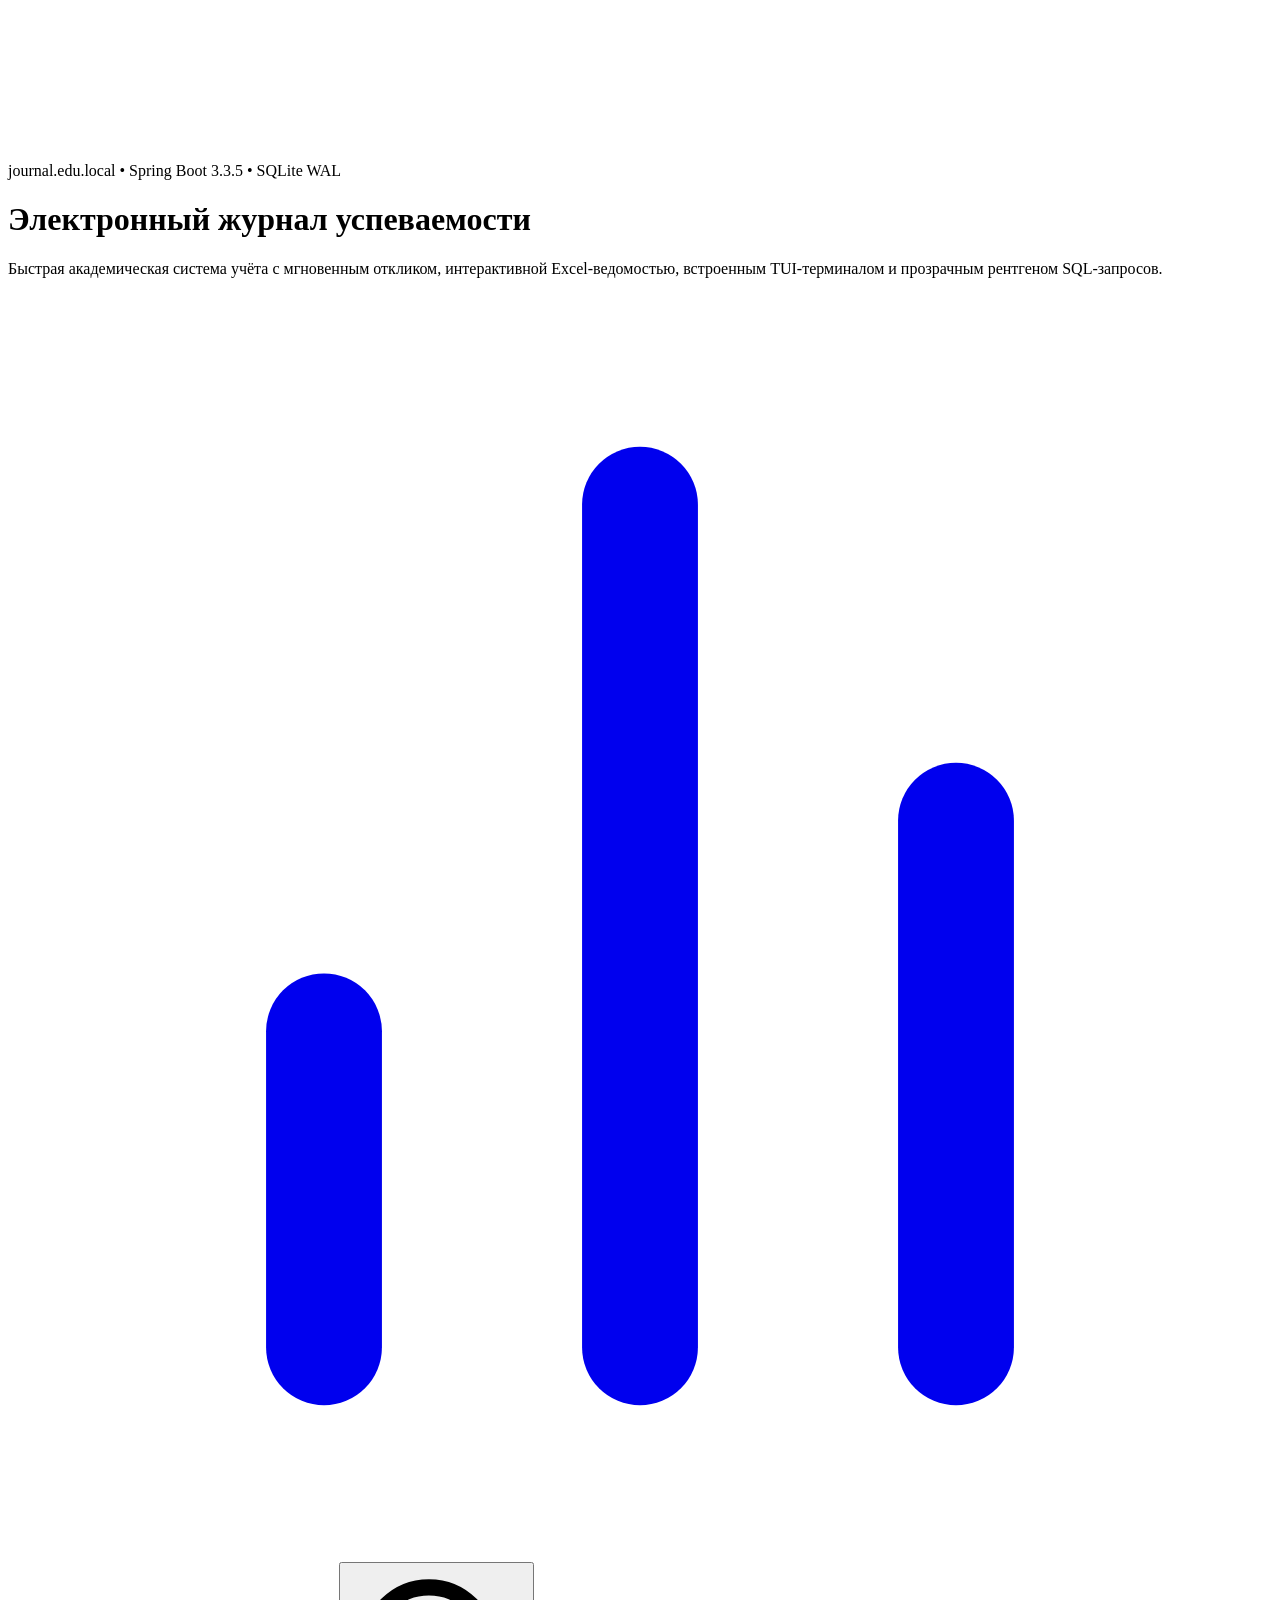
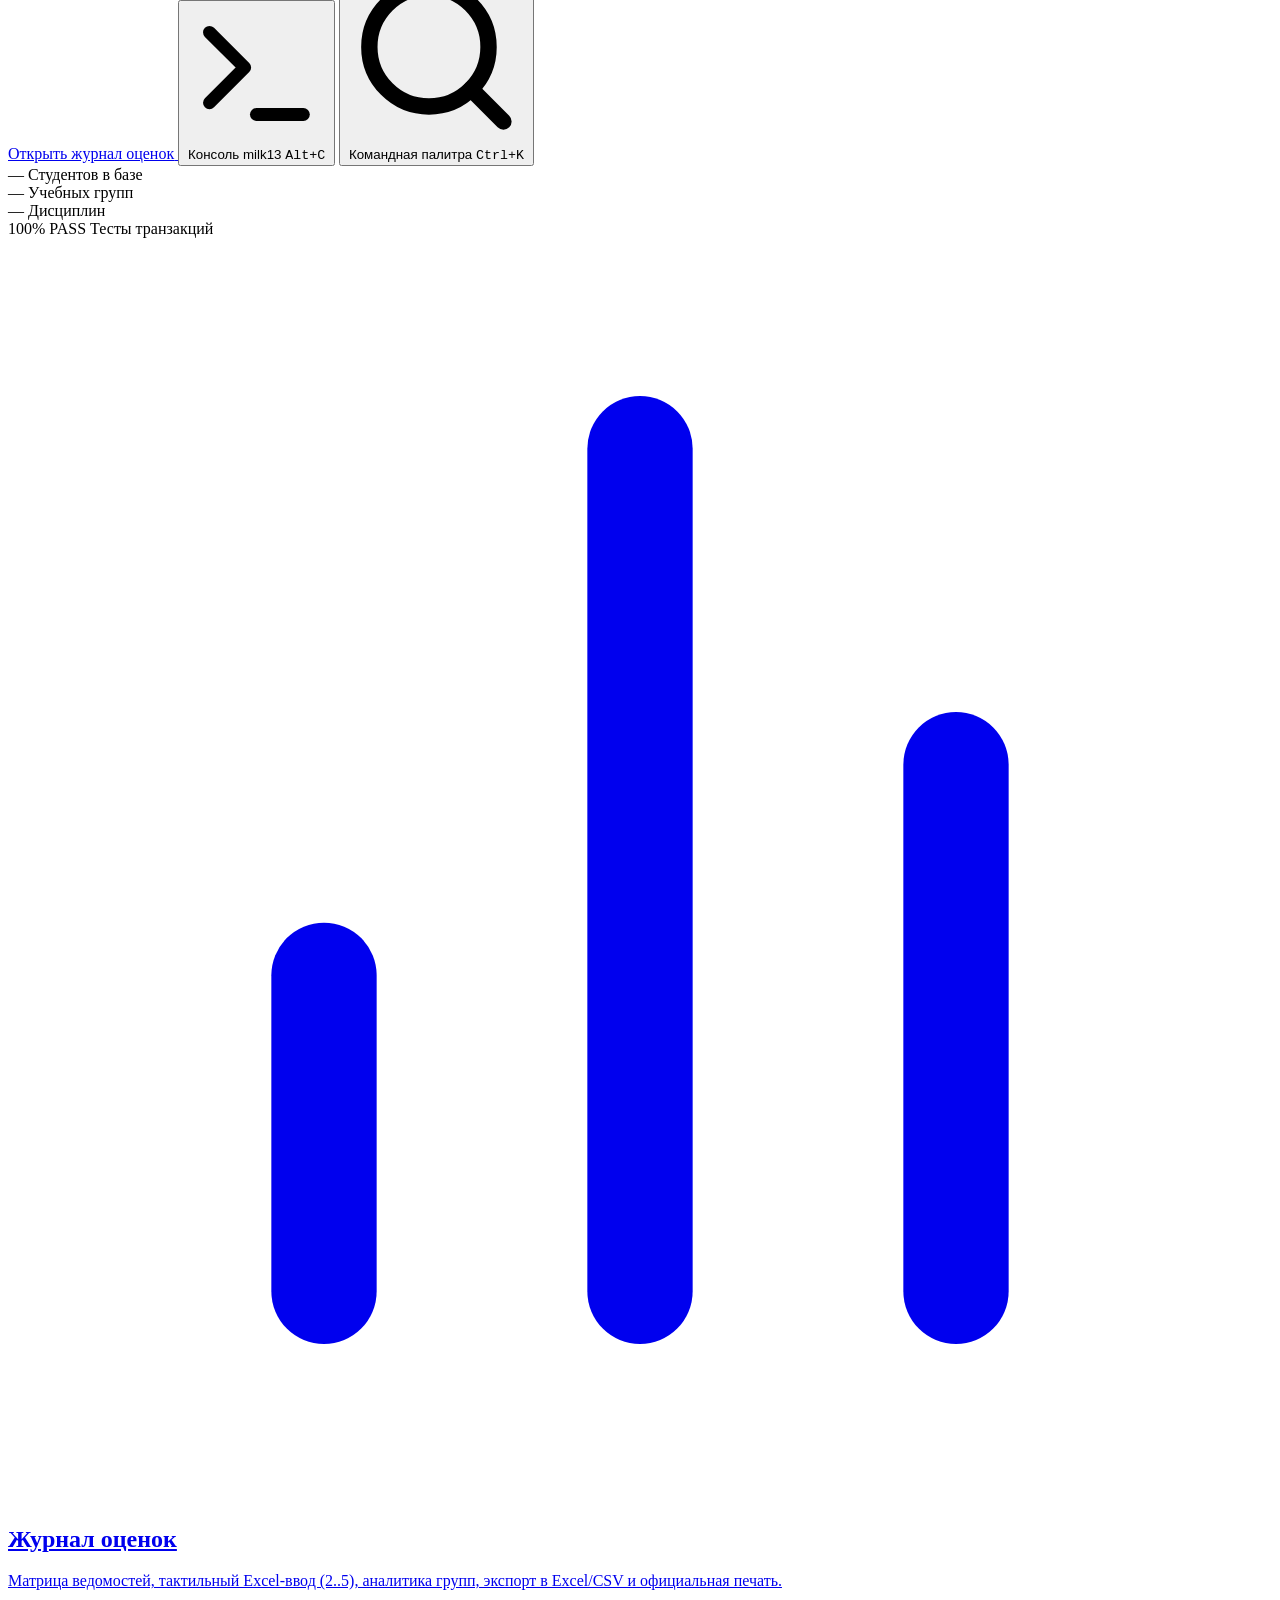
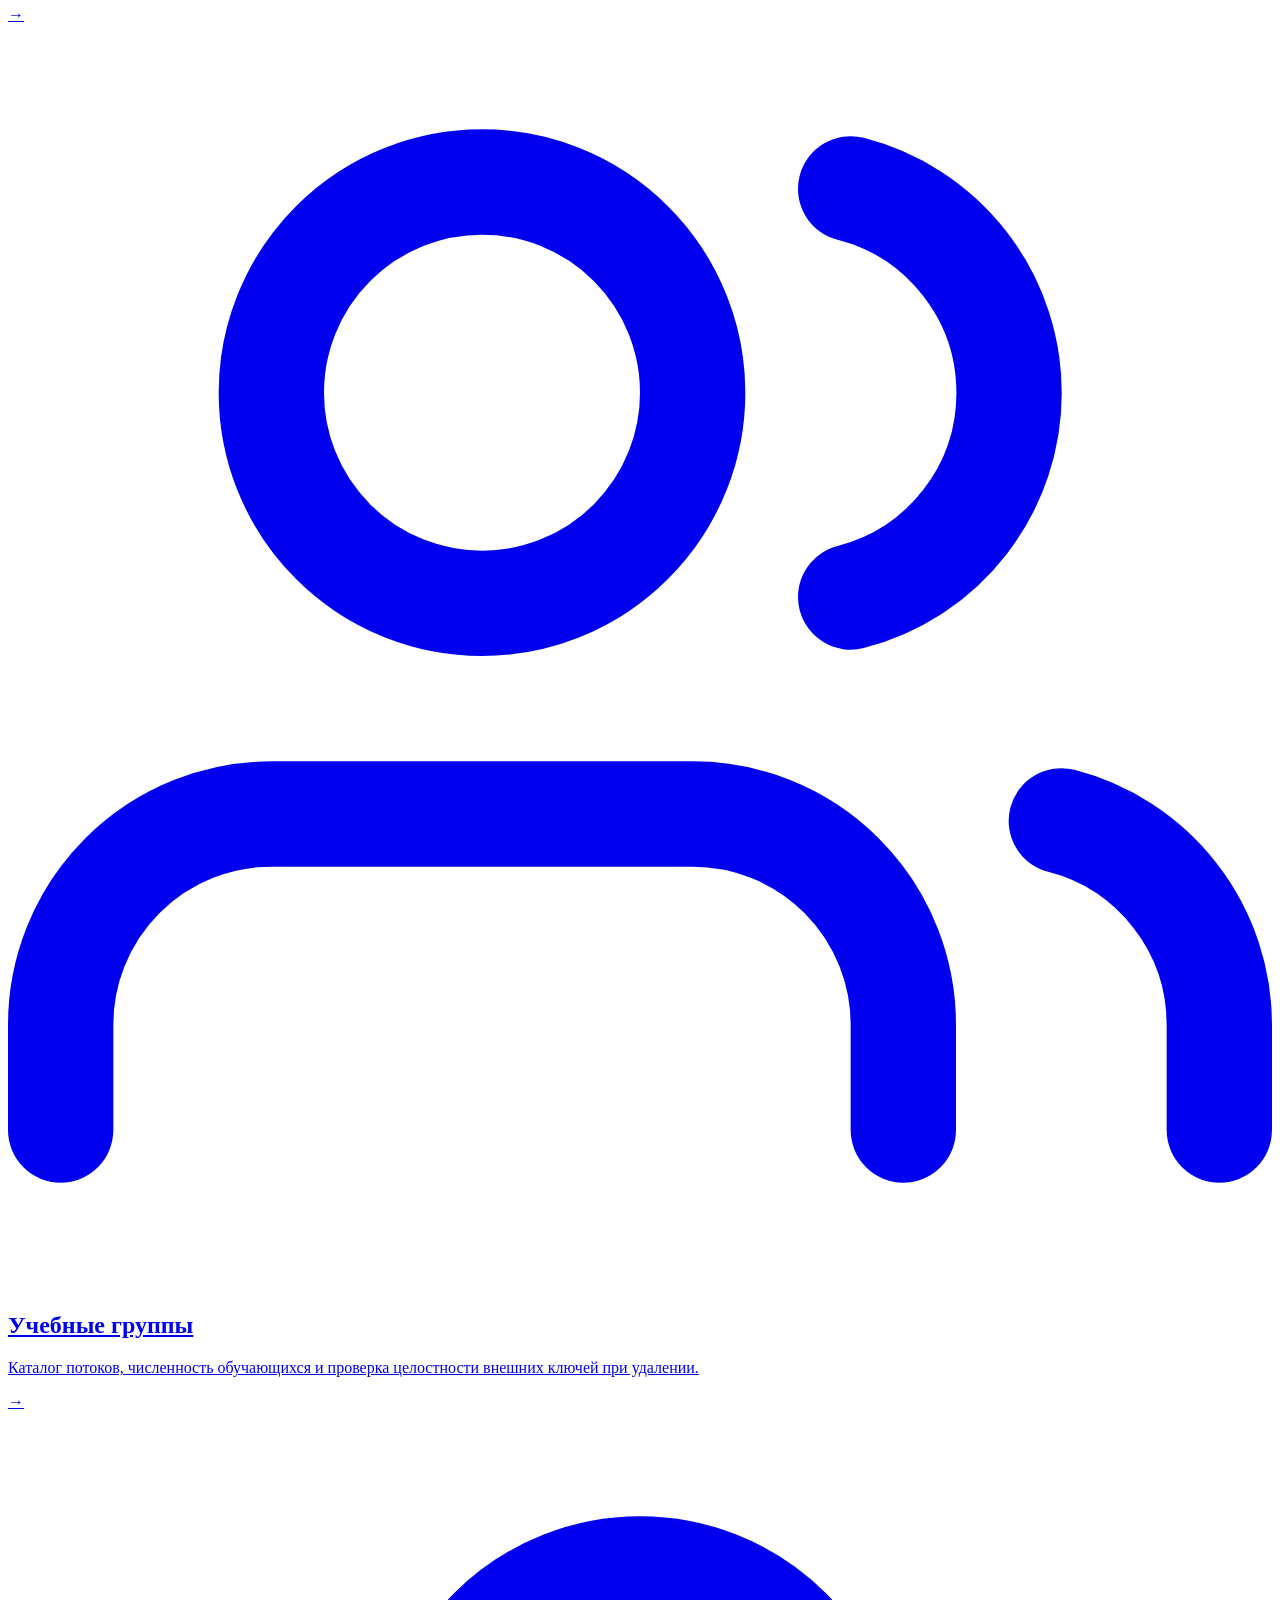
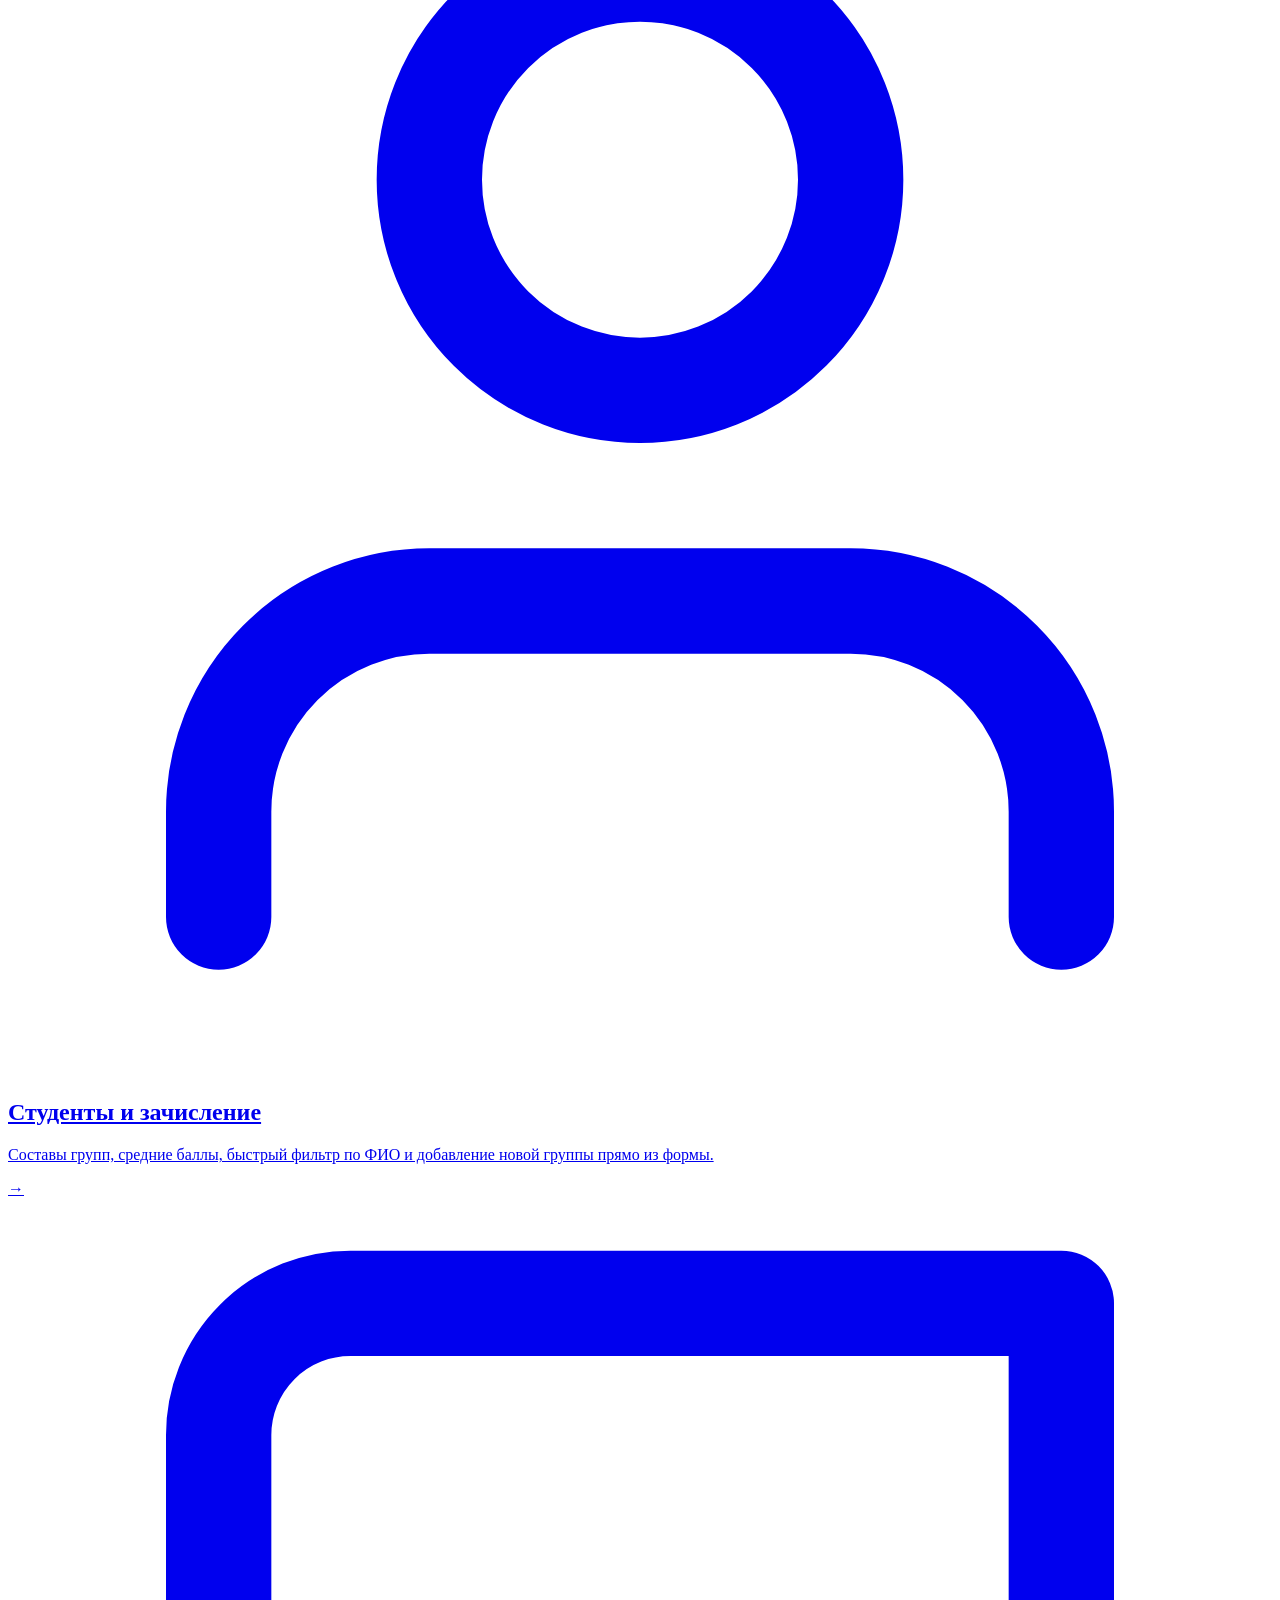
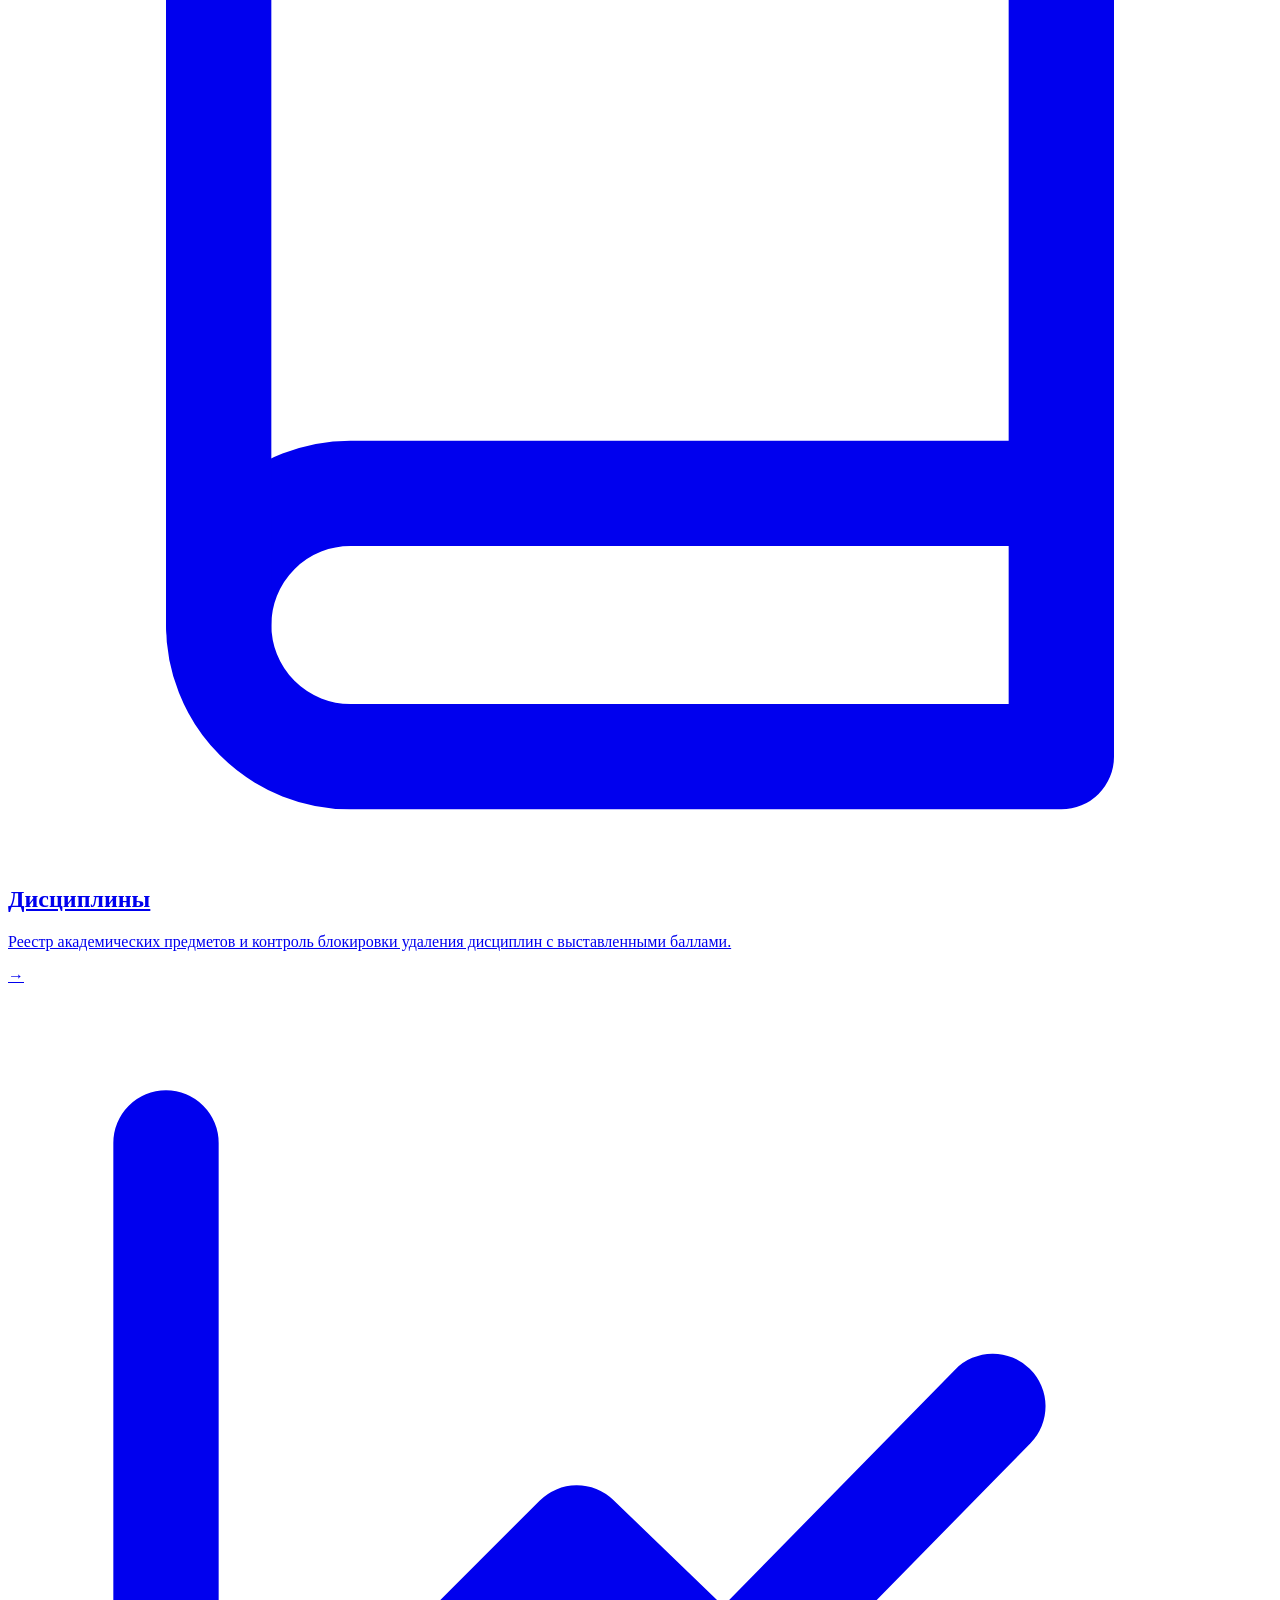
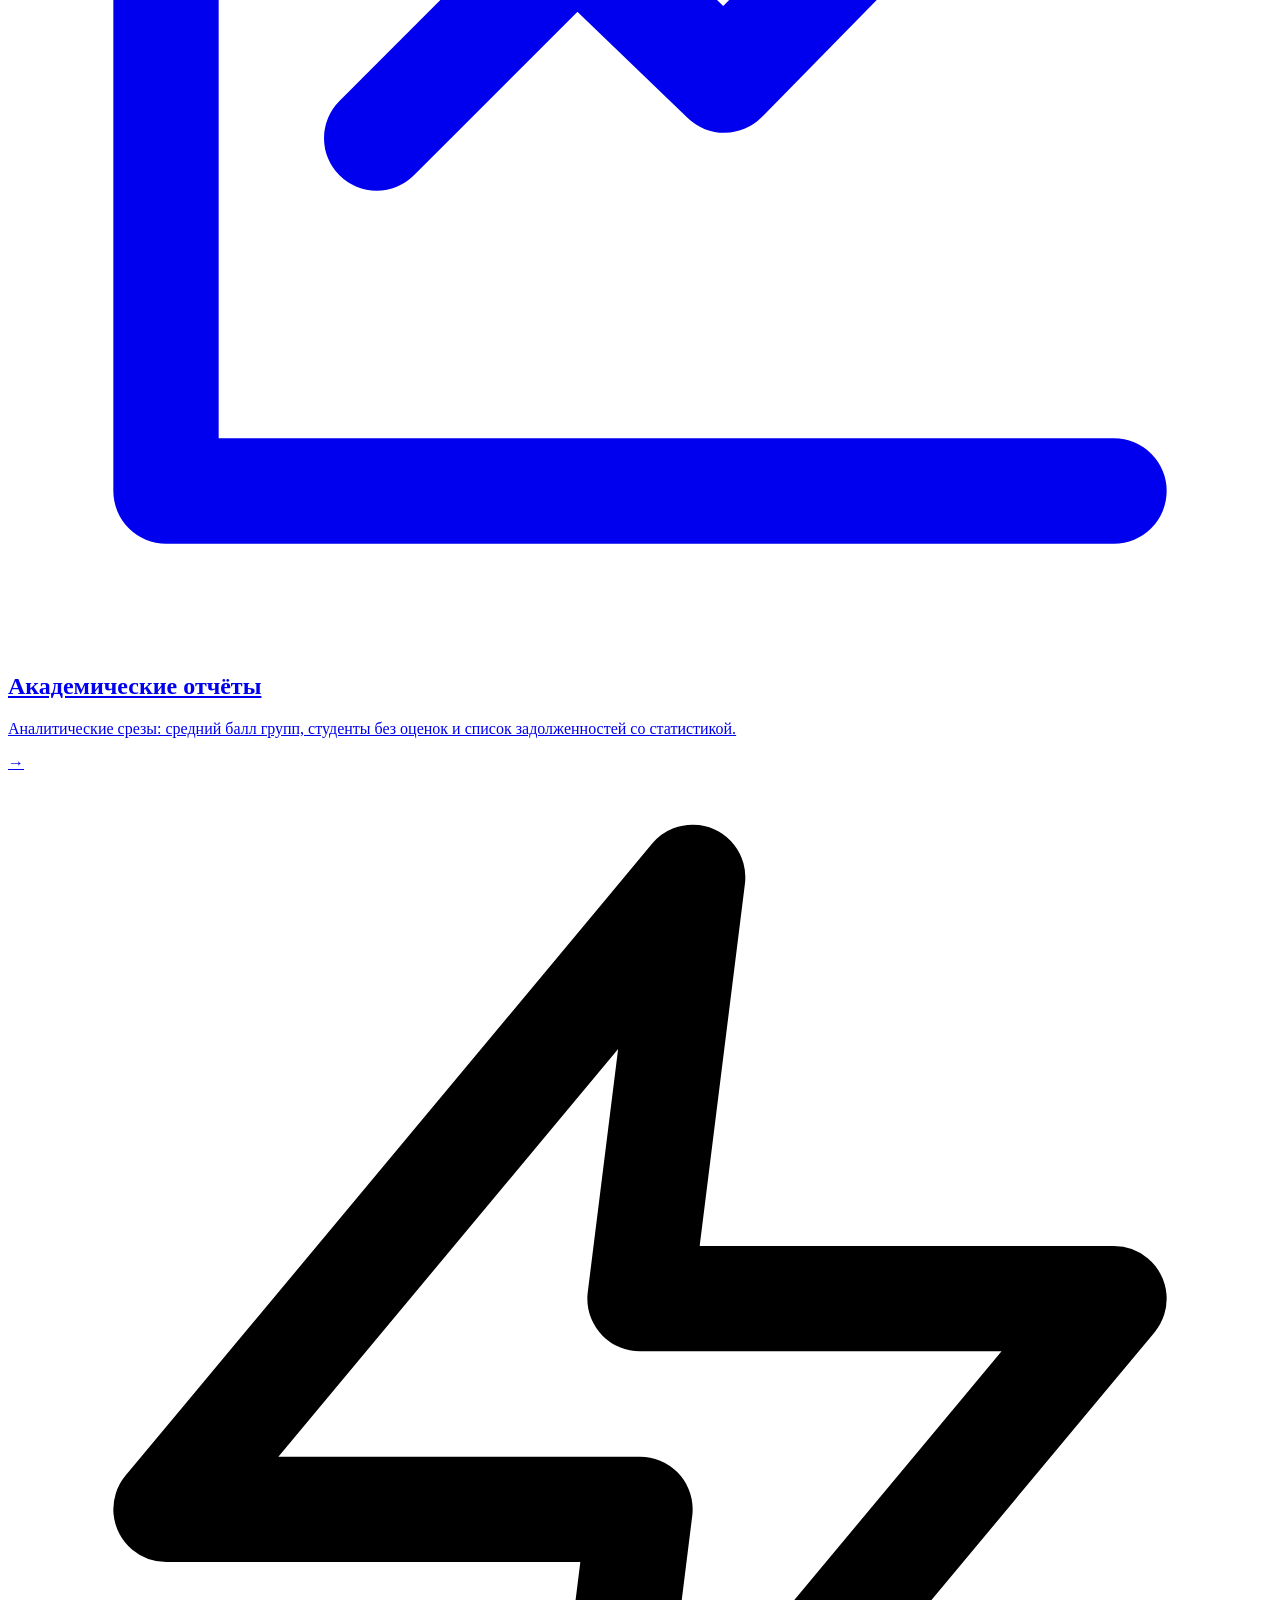
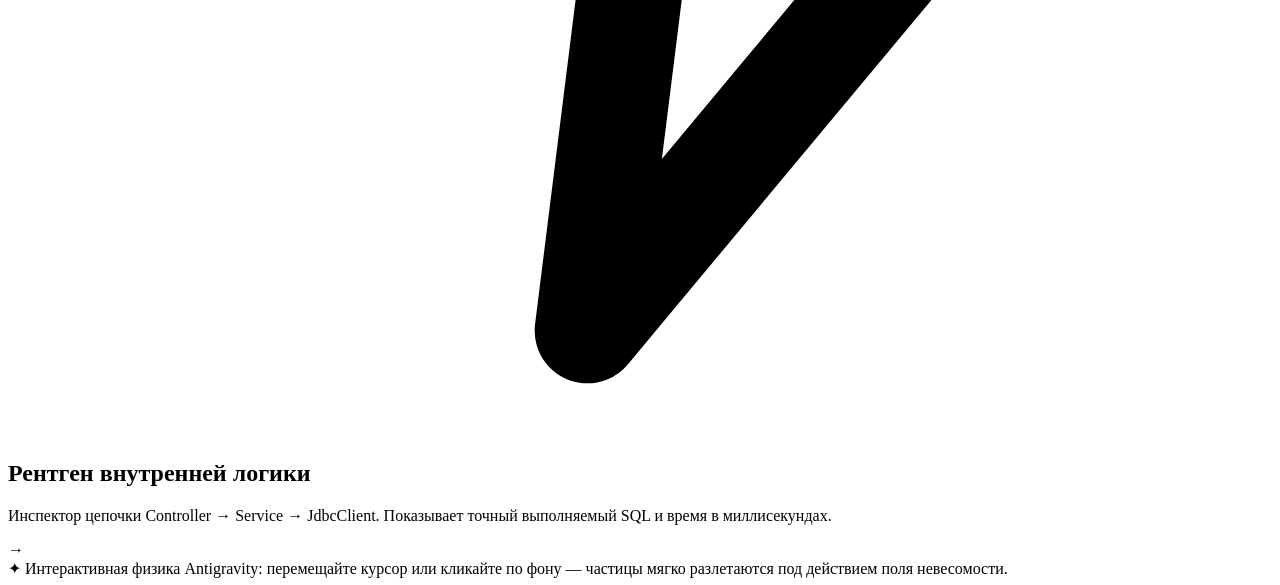
==== src/main/resources/templates/index.html @ f5110023 "feat: antigravity homepage, fix progressbar & toast, svg icons, header ripple and table spotlight" ====
<!doctype html>
<html lang="ru" xmlns:th="http://www.thymeleaf.org">
<head>
  <meta charset="utf-8">
  <meta name="viewport" content="width=device-width, initial-scale=1">
  <script>
    (function() {
      try {
        var t = localStorage.getItem('journal_theme');
        document.documentElement.setAttribute('data-theme', (t === 'oled' || t === 'light') ? t : 'dark');
      } catch (e) {}
    })();
  </script>
  <title>Электронный журнал успеваемости — journal.edu.local</title>
  <link rel="stylesheet" href="/css/styles.css?v=4.0">
</head>
<body class="home-page-body">
  <!-- Интерактивное физическое поле Антигравитации (Google Antigravity Experience) -->
  <canvas id="antigravity-canvas" class="antigravity-canvas" aria-hidden="true"></canvas>

  <header th:replace="~{partials/header :: header}"></header>

  <main id="main-content" class="container home-container" aria-busy="false">
    <div class="home-hero">
      <div class="home-badge">
        <span class="home-badge-dot"></span>
        <span>journal.edu.local • Spring Boot 3.3.5 • SQLite WAL</span>
      </div>

      <h1 class="home-title">
        Электронный журнал <span class="home-gradient-text">успеваемости</span>
      </h1>

      <p class="home-subtitle">
        Быстрая академическая система учёта с мгновенным откликом, интерактивной Excel-ведомостью, встроенным TUI-терминалом и прозрачным рентгеном SQL-запросов.
      </p>

      <!-- Быстрые действия и палитра -->
      <div class="home-actions-row">
        <a href="/journal" class="button-primary home-main-btn">
          <svg class="btn-icon" viewBox="0 0 24 24" fill="none" stroke="currentColor" stroke-width="2.2" stroke-linecap="round" stroke-linejoin="round" aria-hidden="true"><line x1="18" y1="20" x2="18" y2="10"></line><line x1="12" y1="20" x2="12" y2="4"></line><line x1="6" y1="20" x2="6" y2="14"></line></svg>
          <span>Открыть журнал оценок</span>
        </a>
        <button id="home-open-term" class="button-secondary" type="button">
          <svg class="btn-icon" viewBox="0 0 24 24" fill="none" stroke="currentColor" stroke-width="2.2" stroke-linecap="round" stroke-linejoin="round" aria-hidden="true"><polyline points="4 17 10 11 4 5"></polyline><line x1="12" y1="19" x2="20" y2="19"></line></svg>
          <span>Консоль milk13</span>
          <kbd>Alt+C</kbd>
        </button>
        <button id="home-open-palette" class="button-secondary" type="button">
          <svg class="btn-icon" viewBox="0 0 24 24" fill="none" stroke="currentColor" stroke-width="2.2" stroke-linecap="round" stroke-linejoin="round" aria-hidden="true"><circle cx="11" cy="11" r="8"></circle><line x1="21" y1="21" x2="16.65" y2="16.65"></line></svg>
          <span>Командная палитра</span>
          <kbd>Ctrl+K</kbd>
        </button>
      </div>

      <!-- Живые системные метрики -->
      <div class="home-stats-strip">
        <div class="home-stat-item">
          <span class="home-stat-val" id="stat-students">—</span>
          <span class="home-stat-label">Студентов в базе</span>
        </div>
        <div class="home-stat-divider"></div>
        <div class="home-stat-item">
          <span class="home-stat-val" id="stat-groups">—</span>
          <span class="home-stat-label">Учебных групп</span>
        </div>
        <div class="home-stat-divider"></div>
        <div class="home-stat-item">
          <span class="home-stat-val" id="stat-subjects">—</span>
          <span class="home-stat-label">Дисциплин</span>
        </div>
        <div class="home-stat-divider"></div>
        <div class="home-stat-item">
          <span class="home-stat-val val-green">100% PASS</span>
          <span class="home-stat-label">Тесты транзакций</span>
        </div>
      </div>
    </div>

    <!-- Интерактивные карточки разделов (Portal Grid) -->
    <div class="home-grid">
      <a href="/journal" class="home-card">
        <div class="home-card-icon-wrap icon-purple">
          <svg class="home-card-icon" viewBox="0 0 24 24" fill="none" stroke="currentColor" stroke-width="2" stroke-linecap="round" stroke-linejoin="round" aria-hidden="true"><line x1="18" y1="20" x2="18" y2="10"></line><line x1="12" y1="20" x2="12" y2="4"></line><line x1="6" y1="20" x2="6" y2="14"></line></svg>
        </div>
        <div class="home-card-content">
          <h2 class="home-card-title">Журнал оценок</h2>
          <p class="home-card-desc">Матрица ведомостей, тактильный Excel-ввод (2..5), аналитика групп, экспорт в Excel/CSV и официальная печать.</p>
        </div>
        <span class="home-card-arrow">→</span>
      </a>

      <a href="/groups" class="home-card">
        <div class="home-card-icon-wrap icon-pink">
          <svg class="home-card-icon" viewBox="0 0 24 24" fill="none" stroke="currentColor" stroke-width="2" stroke-linecap="round" stroke-linejoin="round" aria-hidden="true"><path d="M17 21v-2a4 4 0 0 0-4-4H5a4 4 0 0 0-4 4v2"></path><circle cx="9" cy="7" r="4"></circle><path d="M23 21v-2a4 4 0 0 0-3-3.87"></path><path d="M16 3.13a4 4 0 0 1 0 7.75"></path></svg>
        </div>
        <div class="home-card-content">
          <h2 class="home-card-title">Учебные группы</h2>
          <p class="home-card-desc">Каталог потоков, численность обучающихся и проверка целостности внешних ключей при удалении.</p>
        </div>
        <span class="home-card-arrow">→</span>
      </a>

      <a href="/students" class="home-card">
        <div class="home-card-icon-wrap icon-cyan">
          <svg class="home-card-icon" viewBox="0 0 24 24" fill="none" stroke="currentColor" stroke-width="2" stroke-linecap="round" stroke-linejoin="round" aria-hidden="true"><path d="M20 21v-2a4 4 0 0 0-4-4H8a4 4 0 0 0-4 4v2"></path><circle cx="12" cy="7" r="4"></circle></svg>
        </div>
        <div class="home-card-content">
          <h2 class="home-card-title">Студенты и зачисление</h2>
          <p class="home-card-desc">Составы групп, средние баллы, быстрый фильтр по ФИО и добавление новой группы прямо из формы.</p>
        </div>
        <span class="home-card-arrow">→</span>
      </a>

      <a href="/subjects" class="home-card">
        <div class="home-card-icon-wrap icon-amber">
          <svg class="home-card-icon" viewBox="0 0 24 24" fill="none" stroke="currentColor" stroke-width="2" stroke-linecap="round" stroke-linejoin="round" aria-hidden="true"><path d="M4 19.5A2.5 2.5 0 0 1 6.5 17H20"></path><path d="M6.5 2H20v20H6.5A2.5 2.5 0 0 1 4 19.5v-15A2.5 2.5 0 0 1 6.5 2z"></path></svg>
        </div>
        <div class="home-card-content">
          <h2 class="home-card-title">Дисциплины</h2>
          <p class="home-card-desc">Реестр академических предметов и контроль блокировки удаления дисциплин с выставленными баллами.</p>
        </div>
        <span class="home-card-arrow">→</span>
      </a>

      <a href="/reports" class="home-card">
        <div class="home-card-icon-wrap icon-green">
          <svg class="home-card-icon" viewBox="0 0 24 24" fill="none" stroke="currentColor" stroke-width="2" stroke-linecap="round" stroke-linejoin="round" aria-hidden="true"><path d="M3 3v18h18"></path><path d="M18.7 8l-5.1 5.2-2.8-2.7L7 14.3"></path></svg>
        </div>
        <div class="home-card-content">
          <h2 class="home-card-title">Академические отчёты</h2>
          <p class="home-card-desc">Аналитические срезы: средний балл групп, студенты без оценок и список задолженностей со статистикой.</p>
        </div>
        <span class="home-card-arrow">→</span>
      </a>

      <div class="home-card home-card-interactive" id="card-trigger-xray">
        <div class="home-card-icon-wrap icon-purple">
          <svg class="home-card-icon" viewBox="0 0 24 24" fill="none" stroke="currentColor" stroke-width="2" stroke-linecap="round" stroke-linejoin="round" aria-hidden="true"><polygon points="13 2 3 14 12 14 11 22 21 10 12 10 13 2"></polygon></svg>
        </div>
        <div class="home-card-content">
          <h2 class="home-card-title">Рентген внутренней логики</h2>
          <p class="home-card-desc">Инспектор цепочки Controller → Service → JdbcClient. Показывает точный выполняемый SQL и время в миллисекундах.</p>
        </div>
        <span class="home-card-arrow">→</span>
      </div>
    </div>

    <!-- Интерактивная подсказка -->
    <div class="home-antigravity-tip">
      <span class="tip-sparkle">✦</span>
      <span>Интерактивная физика Antigravity: перемещайте курсор или кликайте по фону — частицы мягко разлетаются под действием поля невесомости.</span>
    </div>
  </main>

  <footer th:replace="~{partials/footer :: footer}"></footer>

  <!-- Скрипт физики Антигравитации -->
  <script type="module" src="/js/antigravity.js"></script>
</body>
</html>
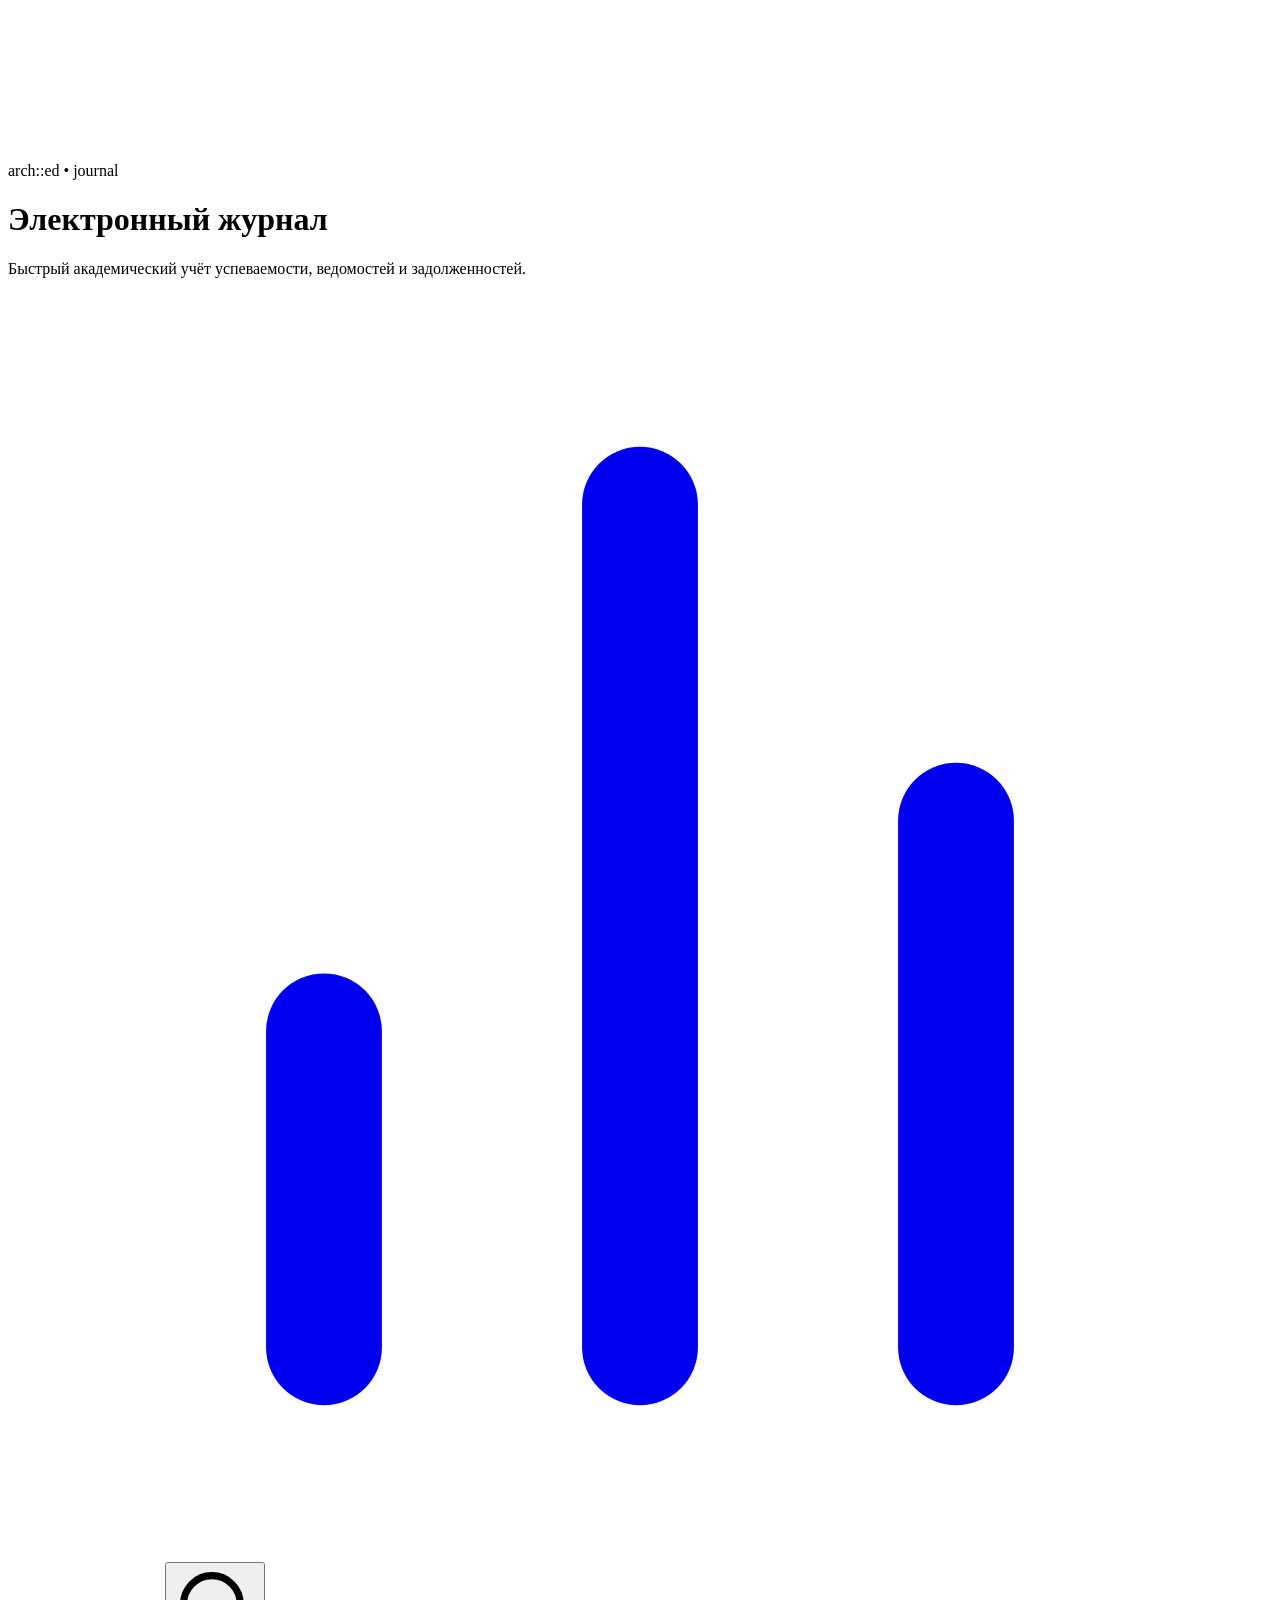
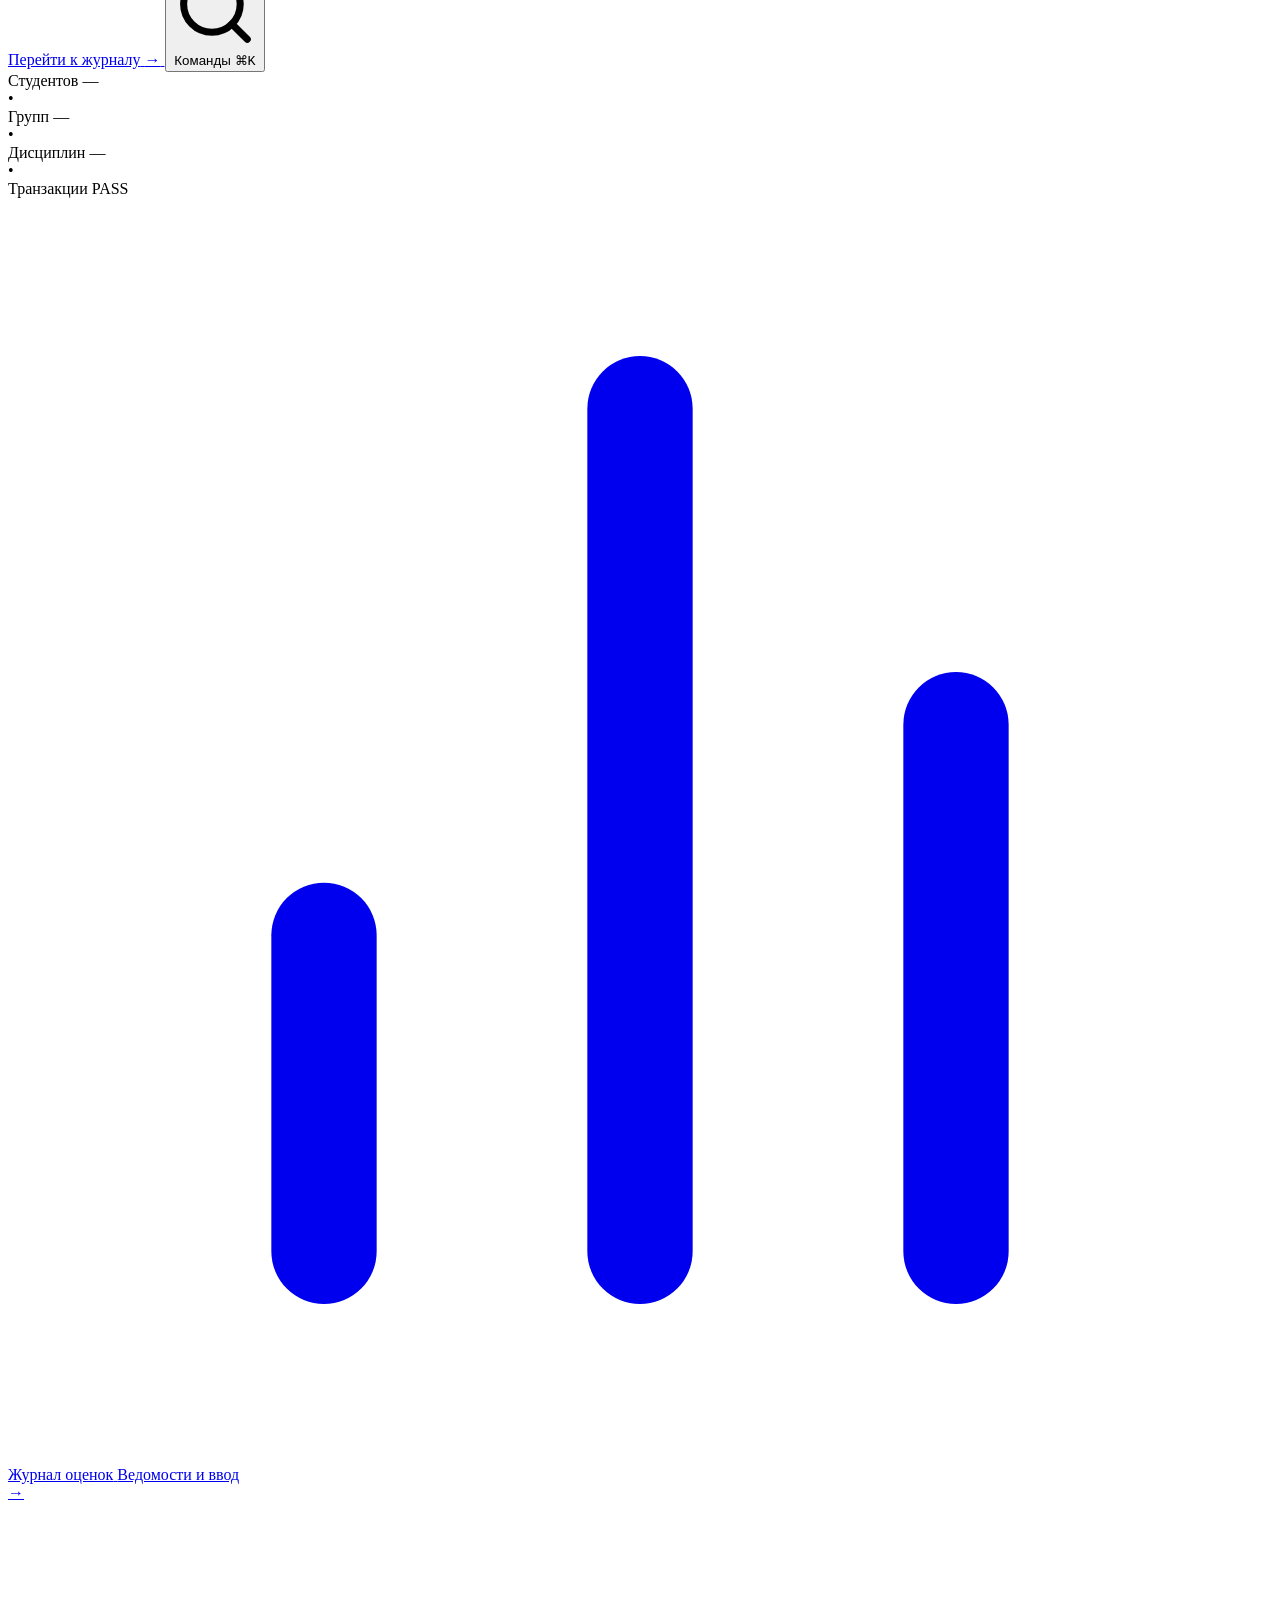
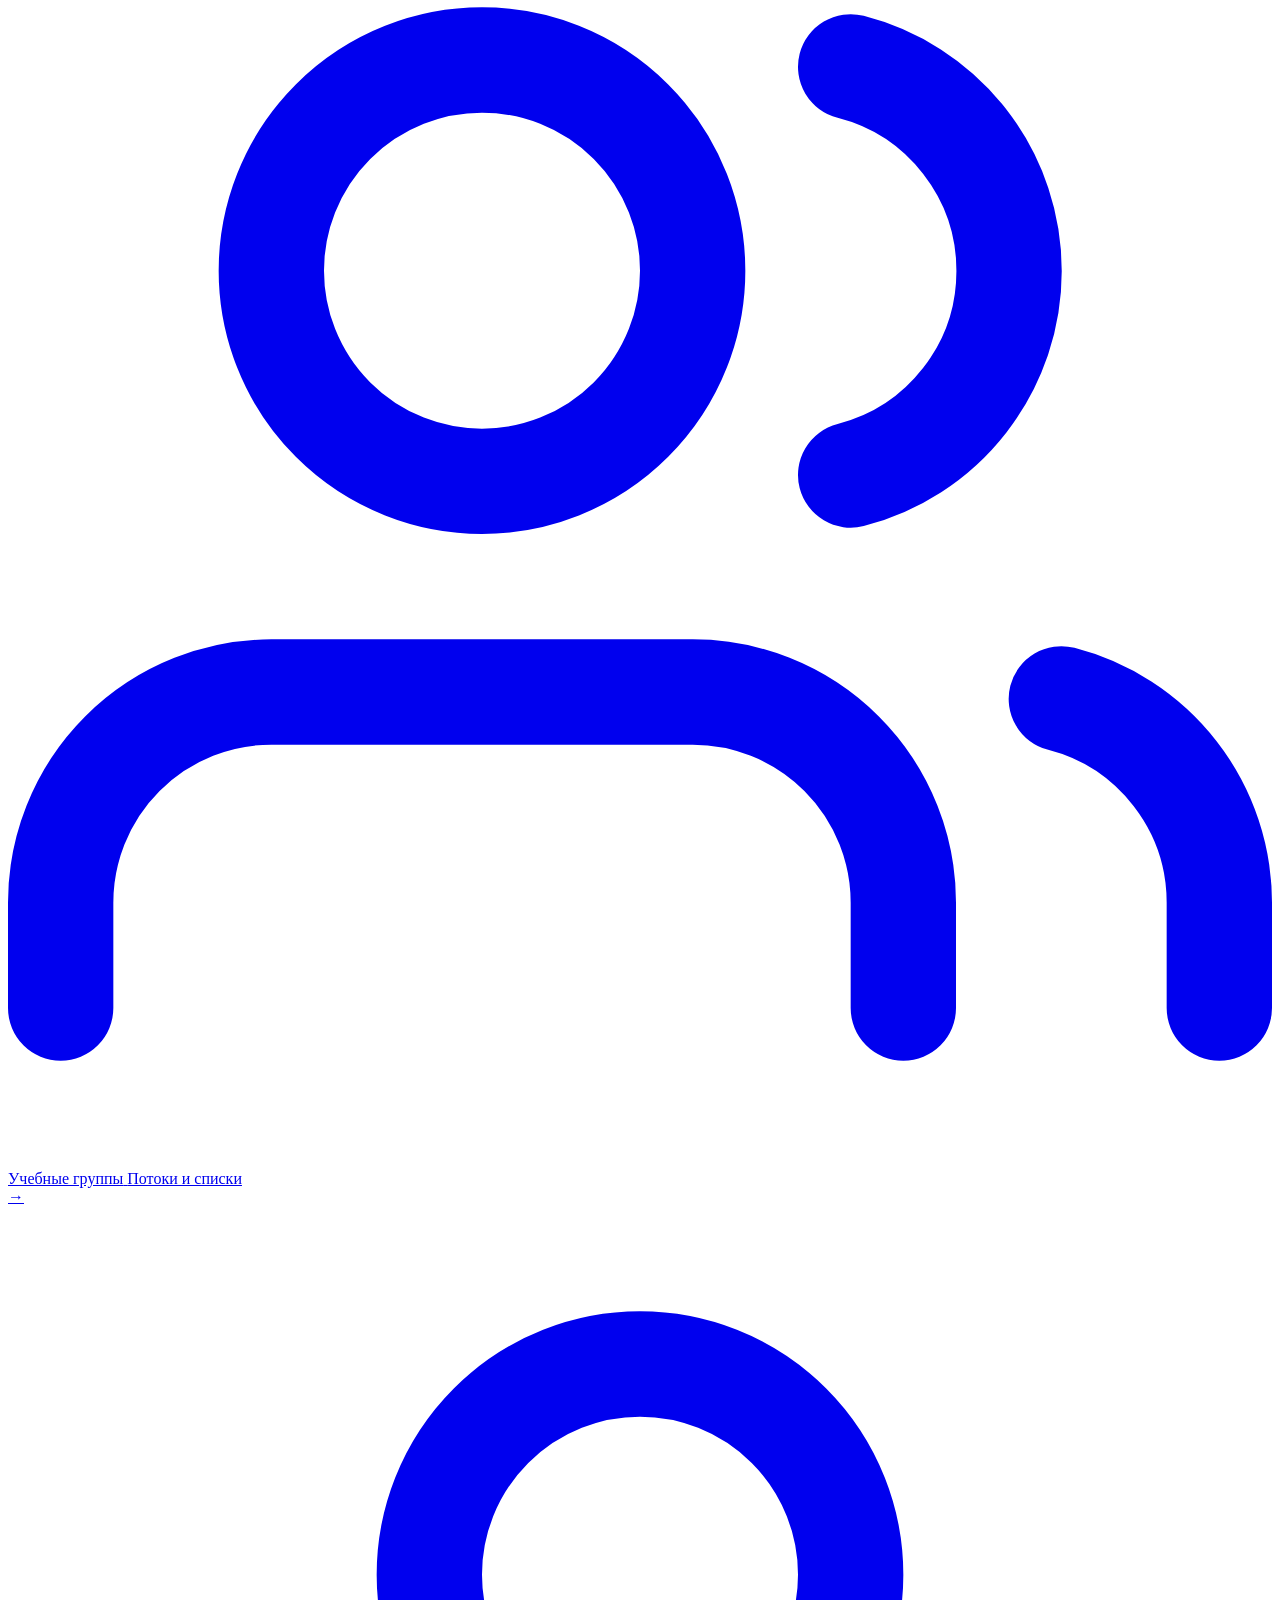
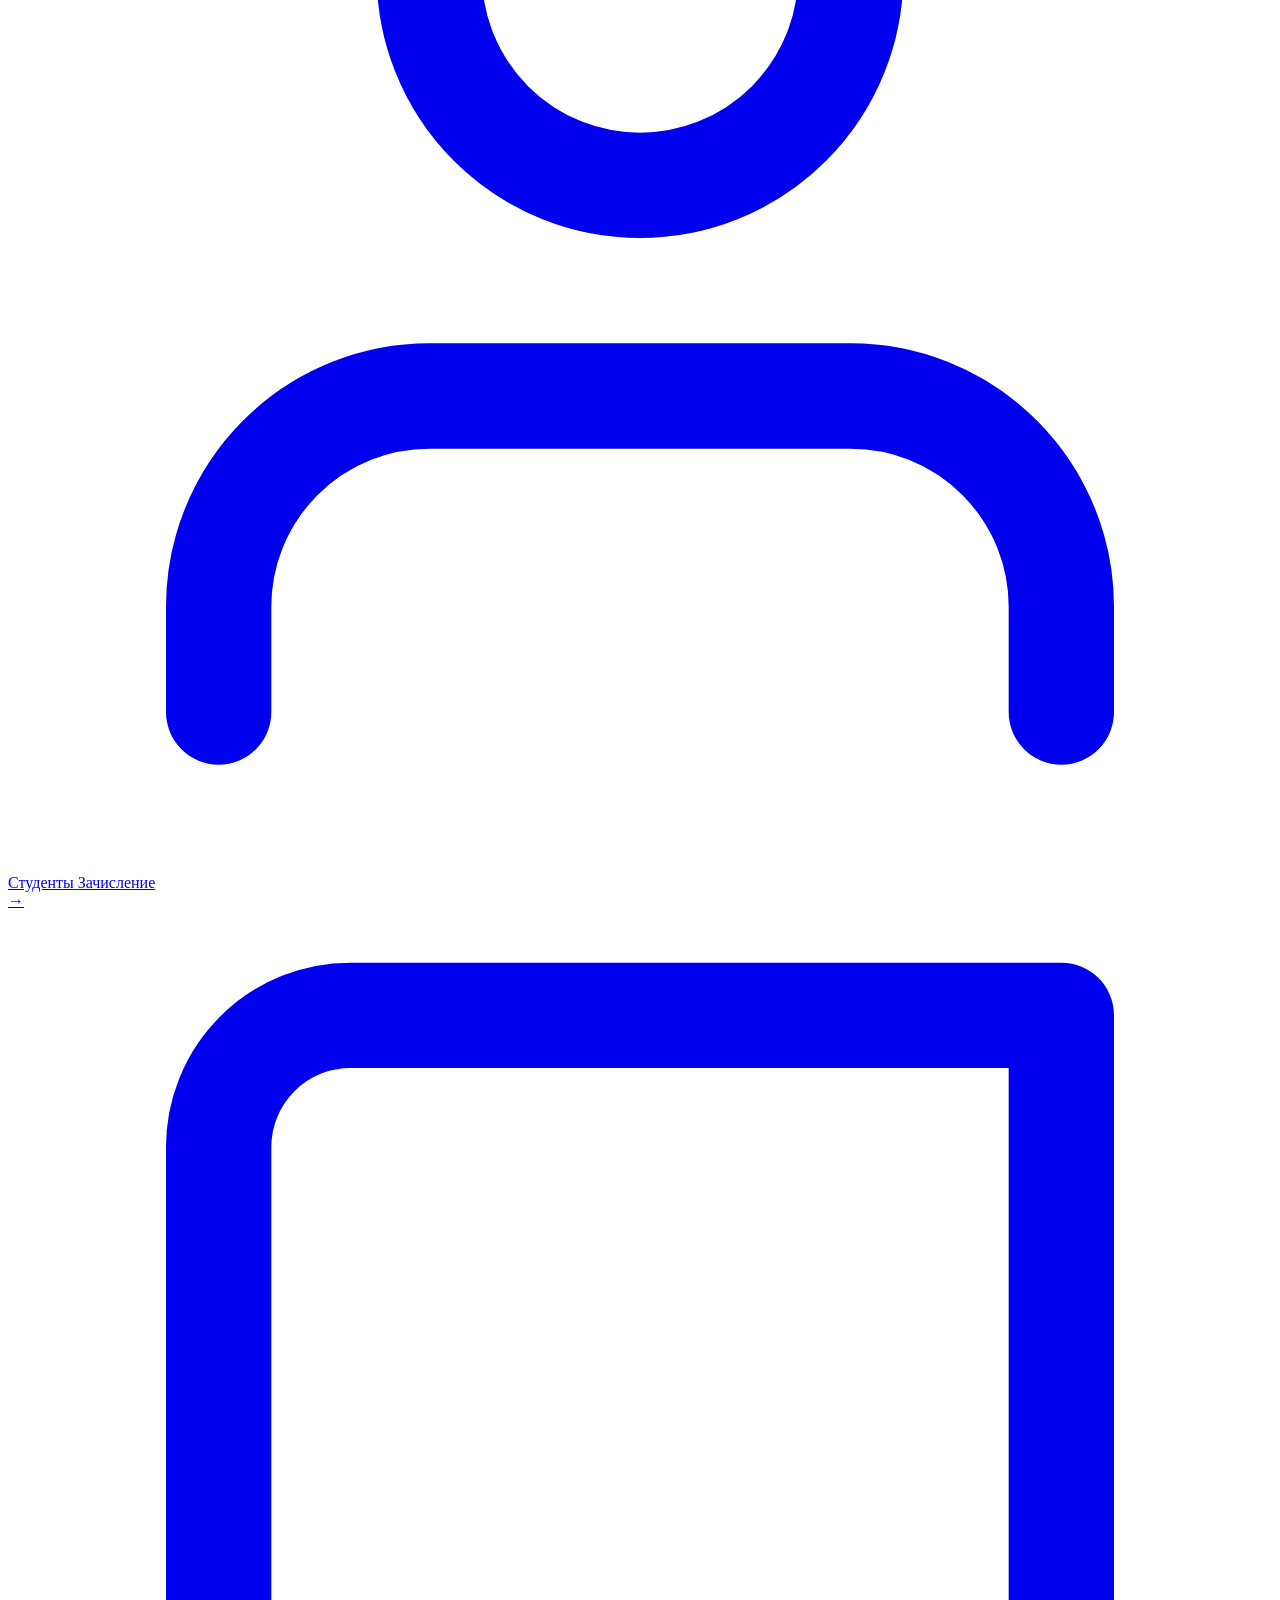
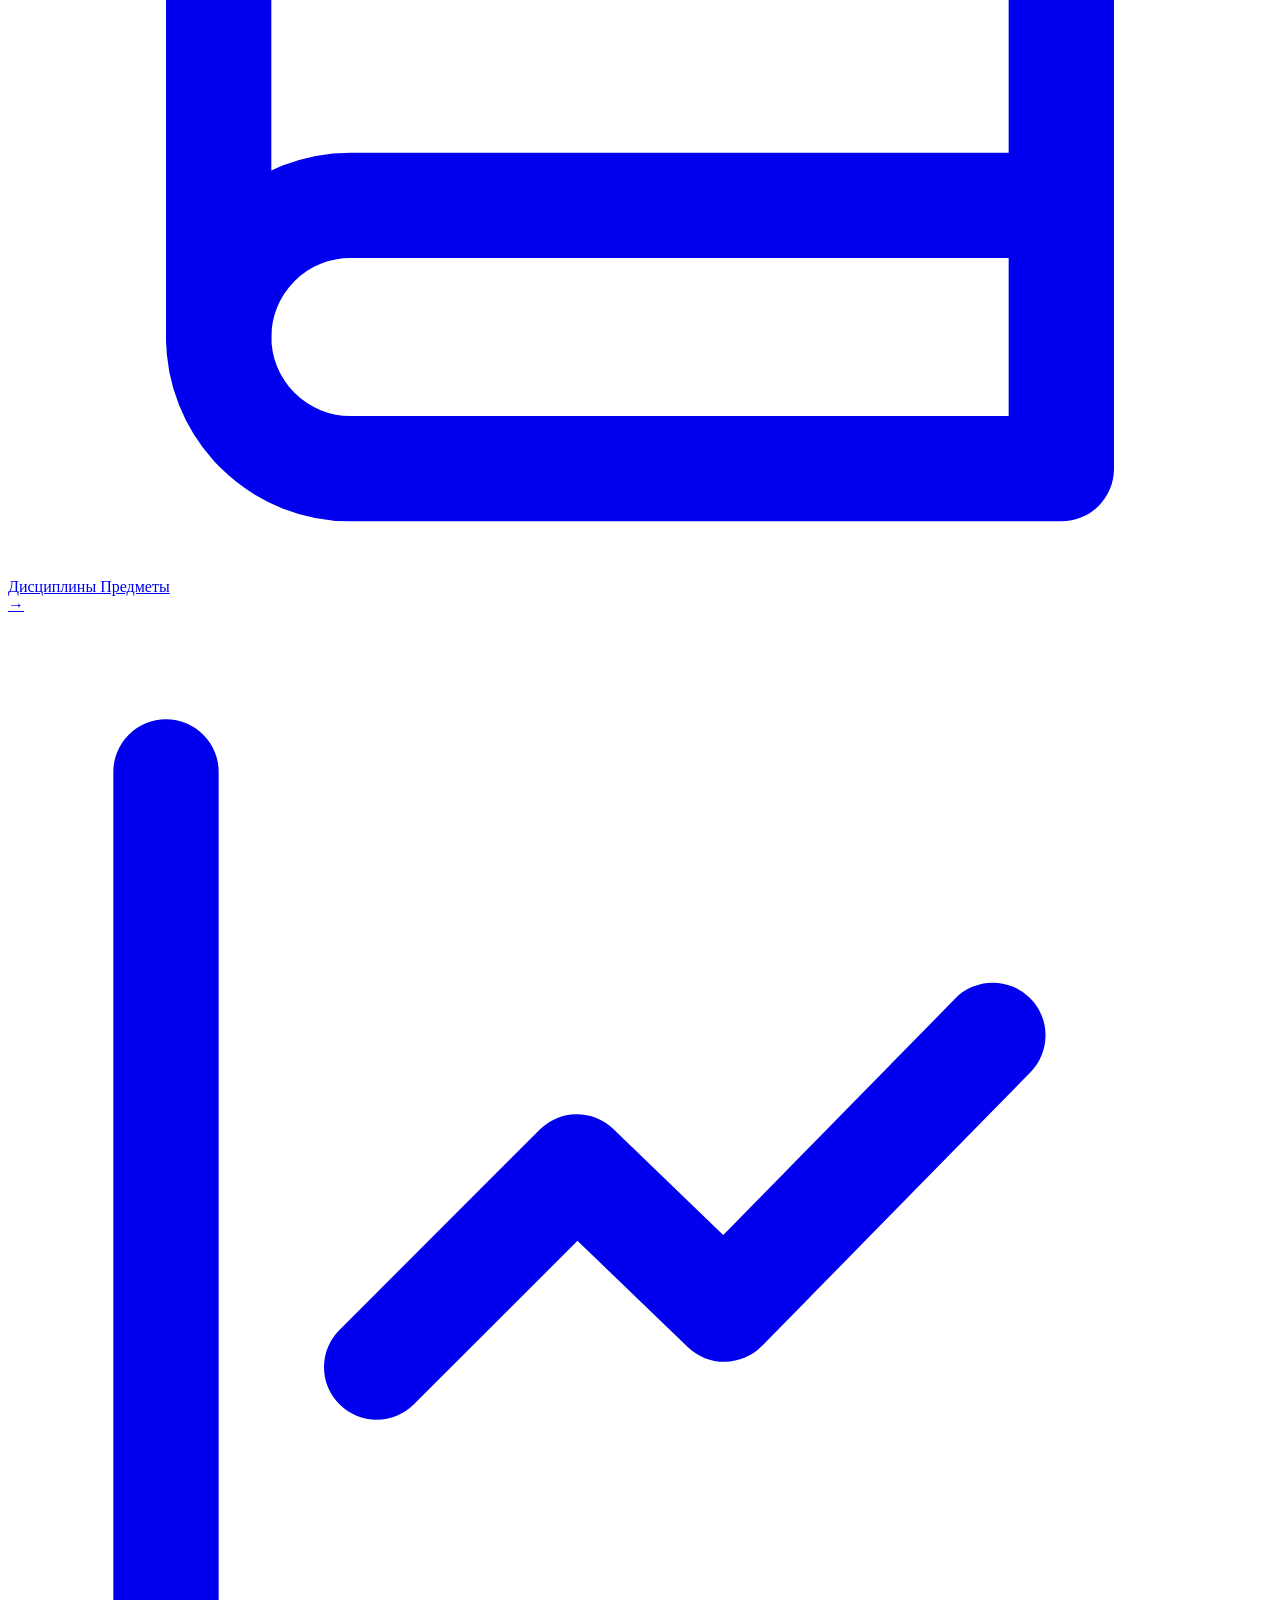
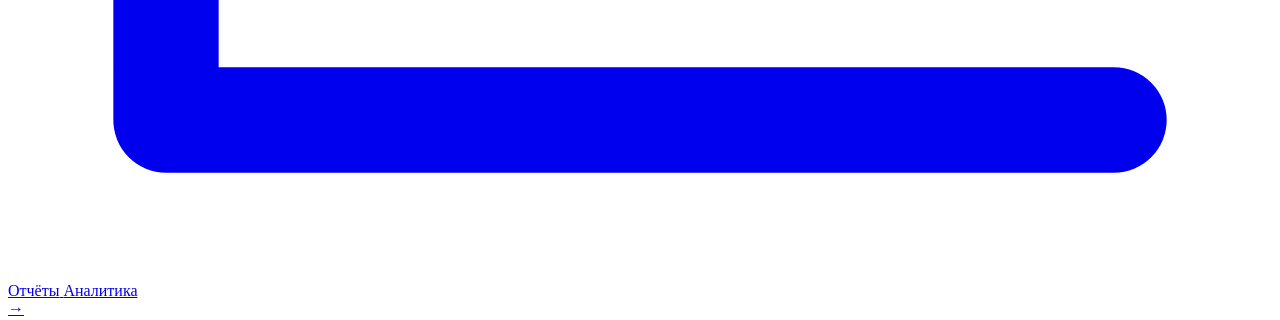
==== commit 17531442: "feat(ui): smooth header aurora gradient reaction, minimal homepage & auto-advance down toggle in jou" ====
--- a/src/main/resources/templates/index.html
+++ b/src/main/resources/templates/index.html
@@ -11,11 +11,11 @@
       } catch (e) {}
     })();
   </script>
-  <title>Электронный журнал успеваемости — journal.edu.local</title>
-  <link rel="stylesheet" href="/css/styles.css?v=4.0">
+  <title>Электронный журнал — journal.edu.local</title>
+  <link rel="stylesheet" href="/css/styles.css?v=4.1">
 </head>
 <body class="home-page-body">
-  <!-- Интерактивное физическое поле Антигравитации (Google Antigravity Experience) -->
+  <!-- Интерактивное физическое поле Антигравитации -->
   <canvas id="antigravity-canvas" class="antigravity-canvas" aria-hidden="true"></canvas>
 
   <header th:replace="~{partials/header :: header}"></header>
@@ -24,138 +24,116 @@
     <div class="home-hero">
       <div class="home-badge">
         <span class="home-badge-dot"></span>
-        <span>journal.edu.local • Spring Boot 3.3.5 • SQLite WAL</span>
+        <span>arch::ed • journal</span>
       </div>
 
       <h1 class="home-title">
-        Электронный журнал <span class="home-gradient-text">успеваемости</span>
+        Электронный <span class="home-gradient-text">журнал</span>
       </h1>
 
       <p class="home-subtitle">
-        Быстрая академическая система учёта с мгновенным откликом, интерактивной Excel-ведомостью, встроенным TUI-терминалом и прозрачным рентгеном SQL-запросов.
+        Быстрый академический учёт успеваемости, ведомостей и задолженностей.
       </p>
 
-      <!-- Быстрые действия и палитра -->
+      <!-- Компактные действия -->
       <div class="home-actions-row">
         <a href="/journal" class="button-primary home-main-btn">
           <svg class="btn-icon" viewBox="0 0 24 24" fill="none" stroke="currentColor" stroke-width="2.2" stroke-linecap="round" stroke-linejoin="round" aria-hidden="true"><line x1="18" y1="20" x2="18" y2="10"></line><line x1="12" y1="20" x2="12" y2="4"></line><line x1="6" y1="20" x2="6" y2="14"></line></svg>
-          <span>Открыть журнал оценок</span>
+          <span>Перейти к журналу</span>
+          <span class="home-btn-arrow">→</span>
         </a>
-        <button id="home-open-term" class="button-secondary" type="button">
-          <svg class="btn-icon" viewBox="0 0 24 24" fill="none" stroke="currentColor" stroke-width="2.2" stroke-linecap="round" stroke-linejoin="round" aria-hidden="true"><polyline points="4 17 10 11 4 5"></polyline><line x1="12" y1="19" x2="20" y2="19"></line></svg>
-          <span>Консоль milk13</span>
-          <kbd>Alt+C</kbd>
-        </button>
-        <button id="home-open-palette" class="button-secondary" type="button">
-          <svg class="btn-icon" viewBox="0 0 24 24" fill="none" stroke="currentColor" stroke-width="2.2" stroke-linecap="round" stroke-linejoin="round" aria-hidden="true"><circle cx="11" cy="11" r="8"></circle><line x1="21" y1="21" x2="16.65" y2="16.65"></line></svg>
-          <span>Командная палитра</span>
-          <kbd>Ctrl+K</kbd>
+        <button id="home-open-palette" class="button-secondary home-action-btn" type="button" title="Открыть поиск и команды (Ctrl+K)">
+          <svg class="btn-icon" viewBox="0 0 24 24" fill="none" stroke="currentColor" stroke-width="2" stroke-linecap="round" stroke-linejoin="round" aria-hidden="true"><circle cx="11" cy="11" r="8"></circle><line x1="21" y1="21" x2="16.65" y2="16.65"></line></svg>
+          <span>Команды</span>
+          <kbd>⌘K</kbd>
         </button>
       </div>
 
-      <!-- Живые системные метрики -->
-      <div class="home-stats-strip">
-        <div class="home-stat-item">
-          <span class="home-stat-val" id="stat-students">—</span>
-          <span class="home-stat-label">Студентов в базе</span>
+      <!-- Лаконичная строка системных метрик -->
+      <div class="home-metrics-bar">
+        <div class="metric-item">
+          <span class="metric-label">Студентов</span>
+          <span class="metric-val" id="stat-students">—</span>
         </div>
-        <div class="home-stat-divider"></div>
-        <div class="home-stat-item">
-          <span class="home-stat-val" id="stat-groups">—</span>
-          <span class="home-stat-label">Учебных групп</span>
+        <span class="metric-dot">•</span>
+        <div class="metric-item">
+          <span class="metric-label">Групп</span>
+          <span class="metric-val" id="stat-groups">—</span>
         </div>
-        <div class="home-stat-divider"></div>
-        <div class="home-stat-item">
-          <span class="home-stat-val" id="stat-subjects">—</span>
-          <span class="home-stat-label">Дисциплин</span>
+        <span class="metric-dot">•</span>
+        <div class="metric-item">
+          <span class="metric-label">Дисциплин</span>
+          <span class="metric-val" id="stat-subjects">—</span>
         </div>
-        <div class="home-stat-divider"></div>
-        <div class="home-stat-item">
-          <span class="home-stat-val val-green">100% PASS</span>
-          <span class="home-stat-label">Тесты транзакций</span>
+        <span class="metric-dot">•</span>
+        <div class="metric-item">
+          <span class="metric-label">Транзакции</span>
+          <span class="metric-val val-green">PASS</span>
         </div>
       </div>
     </div>
 
-    <!-- Интерактивные карточки разделов (Portal Grid) -->
-    <div class="home-grid">
-      <a href="/journal" class="home-card">
-        <div class="home-card-icon-wrap icon-purple">
-          <svg class="home-card-icon" viewBox="0 0 24 24" fill="none" stroke="currentColor" stroke-width="2" stroke-linecap="round" stroke-linejoin="round" aria-hidden="true"><line x1="18" y1="20" x2="18" y2="10"></line><line x1="12" y1="20" x2="12" y2="4"></line><line x1="6" y1="20" x2="6" y2="14"></line></svg>
+    <!-- Минималистичный навигационный хаб (без лишнего шума) -->
+    <div class="home-nav-hub">
+      <a href="/journal" class="home-nav-item">
+        <div class="home-nav-icon icon-purple">
+          <svg viewBox="0 0 24 24" fill="none" stroke="currentColor" stroke-width="2" stroke-linecap="round" stroke-linejoin="round" aria-hidden="true"><line x1="18" y1="20" x2="18" y2="10"></line><line x1="12" y1="20" x2="12" y2="4"></line><line x1="6" y1="20" x2="6" y2="14"></line></svg>
         </div>
-        <div class="home-card-content">
-          <h2 class="home-card-title">Журнал оценок</h2>
-          <p class="home-card-desc">Матрица ведомостей, тактильный Excel-ввод (2..5), аналитика групп, экспорт в Excel/CSV и официальная печать.</p>
+        <div class="home-nav-text">
+          <span class="home-nav-title">Журнал оценок</span>
+          <span class="home-nav-sub">Ведомости и ввод</span>
         </div>
-        <span class="home-card-arrow">→</span>
+        <span class="home-nav-arrow">→</span>
       </a>
 
-      <a href="/groups" class="home-card">
-        <div class="home-card-icon-wrap icon-pink">
-          <svg class="home-card-icon" viewBox="0 0 24 24" fill="none" stroke="currentColor" stroke-width="2" stroke-linecap="round" stroke-linejoin="round" aria-hidden="true"><path d="M17 21v-2a4 4 0 0 0-4-4H5a4 4 0 0 0-4 4v2"></path><circle cx="9" cy="7" r="4"></circle><path d="M23 21v-2a4 4 0 0 0-3-3.87"></path><path d="M16 3.13a4 4 0 0 1 0 7.75"></path></svg>
+      <a href="/groups" class="home-nav-item">
+        <div class="home-nav-icon icon-pink">
+          <svg viewBox="0 0 24 24" fill="none" stroke="currentColor" stroke-width="2" stroke-linecap="round" stroke-linejoin="round" aria-hidden="true"><path d="M17 21v-2a4 4 0 0 0-4-4H5a4 4 0 0 0-4 4v2"></path><circle cx="9" cy="7" r="4"></circle><path d="M23 21v-2a4 4 0 0 0-3-3.87"></path><path d="M16 3.13a4 4 0 0 1 0 7.75"></path></svg>
         </div>
-        <div class="home-card-content">
-          <h2 class="home-card-title">Учебные группы</h2>
-          <p class="home-card-desc">Каталог потоков, численность обучающихся и проверка целостности внешних ключей при удалении.</p>
+        <div class="home-nav-text">
+          <span class="home-nav-title">Учебные группы</span>
+          <span class="home-nav-sub">Потоки и списки</span>
         </div>
-        <span class="home-card-arrow">→</span>
+        <span class="home-nav-arrow">→</span>
       </a>
 
-      <a href="/students" class="home-card">
-        <div class="home-card-icon-wrap icon-cyan">
-          <svg class="home-card-icon" viewBox="0 0 24 24" fill="none" stroke="currentColor" stroke-width="2" stroke-linecap="round" stroke-linejoin="round" aria-hidden="true"><path d="M20 21v-2a4 4 0 0 0-4-4H8a4 4 0 0 0-4 4v2"></path><circle cx="12" cy="7" r="4"></circle></svg>
+      <a href="/students" class="home-nav-item">
+        <div class="home-nav-icon icon-cyan">
+          <svg viewBox="0 0 24 24" fill="none" stroke="currentColor" stroke-width="2" stroke-linecap="round" stroke-linejoin="round" aria-hidden="true"><path d="M20 21v-2a4 4 0 0 0-4-4H8a4 4 0 0 0-4 4v2"></path><circle cx="12" cy="7" r="4"></circle></svg>
         </div>
-        <div class="home-card-content">
-          <h2 class="home-card-title">Студенты и зачисление</h2>
-          <p class="home-card-desc">Составы групп, средние баллы, быстрый фильтр по ФИО и добавление новой группы прямо из формы.</p>
+        <div class="home-nav-text">
+          <span class="home-nav-title">Студенты</span>
+          <span class="home-nav-sub">Зачисление</span>
         </div>
-        <span class="home-card-arrow">→</span>
+        <span class="home-nav-arrow">→</span>
       </a>
 
-      <a href="/subjects" class="home-card">
-        <div class="home-card-icon-wrap icon-amber">
-          <svg class="home-card-icon" viewBox="0 0 24 24" fill="none" stroke="currentColor" stroke-width="2" stroke-linecap="round" stroke-linejoin="round" aria-hidden="true"><path d="M4 19.5A2.5 2.5 0 0 1 6.5 17H20"></path><path d="M6.5 2H20v20H6.5A2.5 2.5 0 0 1 4 19.5v-15A2.5 2.5 0 0 1 6.5 2z"></path></svg>
+      <a href="/subjects" class="home-nav-item">
+        <div class="home-nav-icon icon-amber">
+          <svg viewBox="0 0 24 24" fill="none" stroke="currentColor" stroke-width="2" stroke-linecap="round" stroke-linejoin="round" aria-hidden="true"><path d="M4 19.5A2.5 2.5 0 0 1 6.5 17H20"></path><path d="M6.5 2H20v20H6.5A2.5 2.5 0 0 1 4 19.5v-15A2.5 2.5 0 0 1 6.5 2z"></path></svg>
         </div>
-        <div class="home-card-content">
-          <h2 class="home-card-title">Дисциплины</h2>
-          <p class="home-card-desc">Реестр академических предметов и контроль блокировки удаления дисциплин с выставленными баллами.</p>
+        <div class="home-nav-text">
+          <span class="home-nav-title">Дисциплины</span>
+          <span class="home-nav-sub">Предметы</span>
         </div>
-        <span class="home-card-arrow">→</span>
+        <span class="home-nav-arrow">→</span>
       </a>
 
-      <a href="/reports" class="home-card">
-        <div class="home-card-icon-wrap icon-green">
-          <svg class="home-card-icon" viewBox="0 0 24 24" fill="none" stroke="currentColor" stroke-width="2" stroke-linecap="round" stroke-linejoin="round" aria-hidden="true"><path d="M3 3v18h18"></path><path d="M18.7 8l-5.1 5.2-2.8-2.7L7 14.3"></path></svg>
+      <a href="/reports" class="home-nav-item">
+        <div class="home-nav-icon icon-green">
+          <svg viewBox="0 0 24 24" fill="none" stroke="currentColor" stroke-width="2" stroke-linecap="round" stroke-linejoin="round" aria-hidden="true"><path d="M3 3v18h18"></path><path d="M18.7 8l-5.1 5.2-2.8-2.7L7 14.3"></path></svg>
         </div>
-        <div class="home-card-content">
-          <h2 class="home-card-title">Академические отчёты</h2>
-          <p class="home-card-desc">Аналитические срезы: средний балл групп, студенты без оценок и список задолженностей со статистикой.</p>
+        <div class="home-nav-text">
+          <span class="home-nav-title">Отчёты</span>
+          <span class="home-nav-sub">Аналитика</span>
         </div>
-        <span class="home-card-arrow">→</span>
+        <span class="home-nav-arrow">→</span>
       </a>
-
-      <div class="home-card home-card-interactive" id="card-trigger-xray">
-        <div class="home-card-icon-wrap icon-purple">
-          <svg class="home-card-icon" viewBox="0 0 24 24" fill="none" stroke="currentColor" stroke-width="2" stroke-linecap="round" stroke-linejoin="round" aria-hidden="true"><polygon points="13 2 3 14 12 14 11 22 21 10 12 10 13 2"></polygon></svg>
-        </div>
-        <div class="home-card-content">
-          <h2 class="home-card-title">Рентген внутренней логики</h2>
-          <p class="home-card-desc">Инспектор цепочки Controller → Service → JdbcClient. Показывает точный выполняемый SQL и время в миллисекундах.</p>
-        </div>
-        <span class="home-card-arrow">→</span>
-      </div>
-    </div>
-
-    <!-- Интерактивная подсказка -->
-    <div class="home-antigravity-tip">
-      <span class="tip-sparkle">✦</span>
-      <span>Интерактивная физика Antigravity: перемещайте курсор или кликайте по фону — частицы мягко разлетаются под действием поля невесомости.</span>
     </div>
   </main>
 
   <footer th:replace="~{partials/footer :: footer}"></footer>
 
-  <!-- Скрипт физики Антигравитации -->
-  <script type="module" src="/js/antigravity.js"></script>
+  <script type="module" src="/js/antigravity.js?v=4.1"></script>
 </body>
 </html>
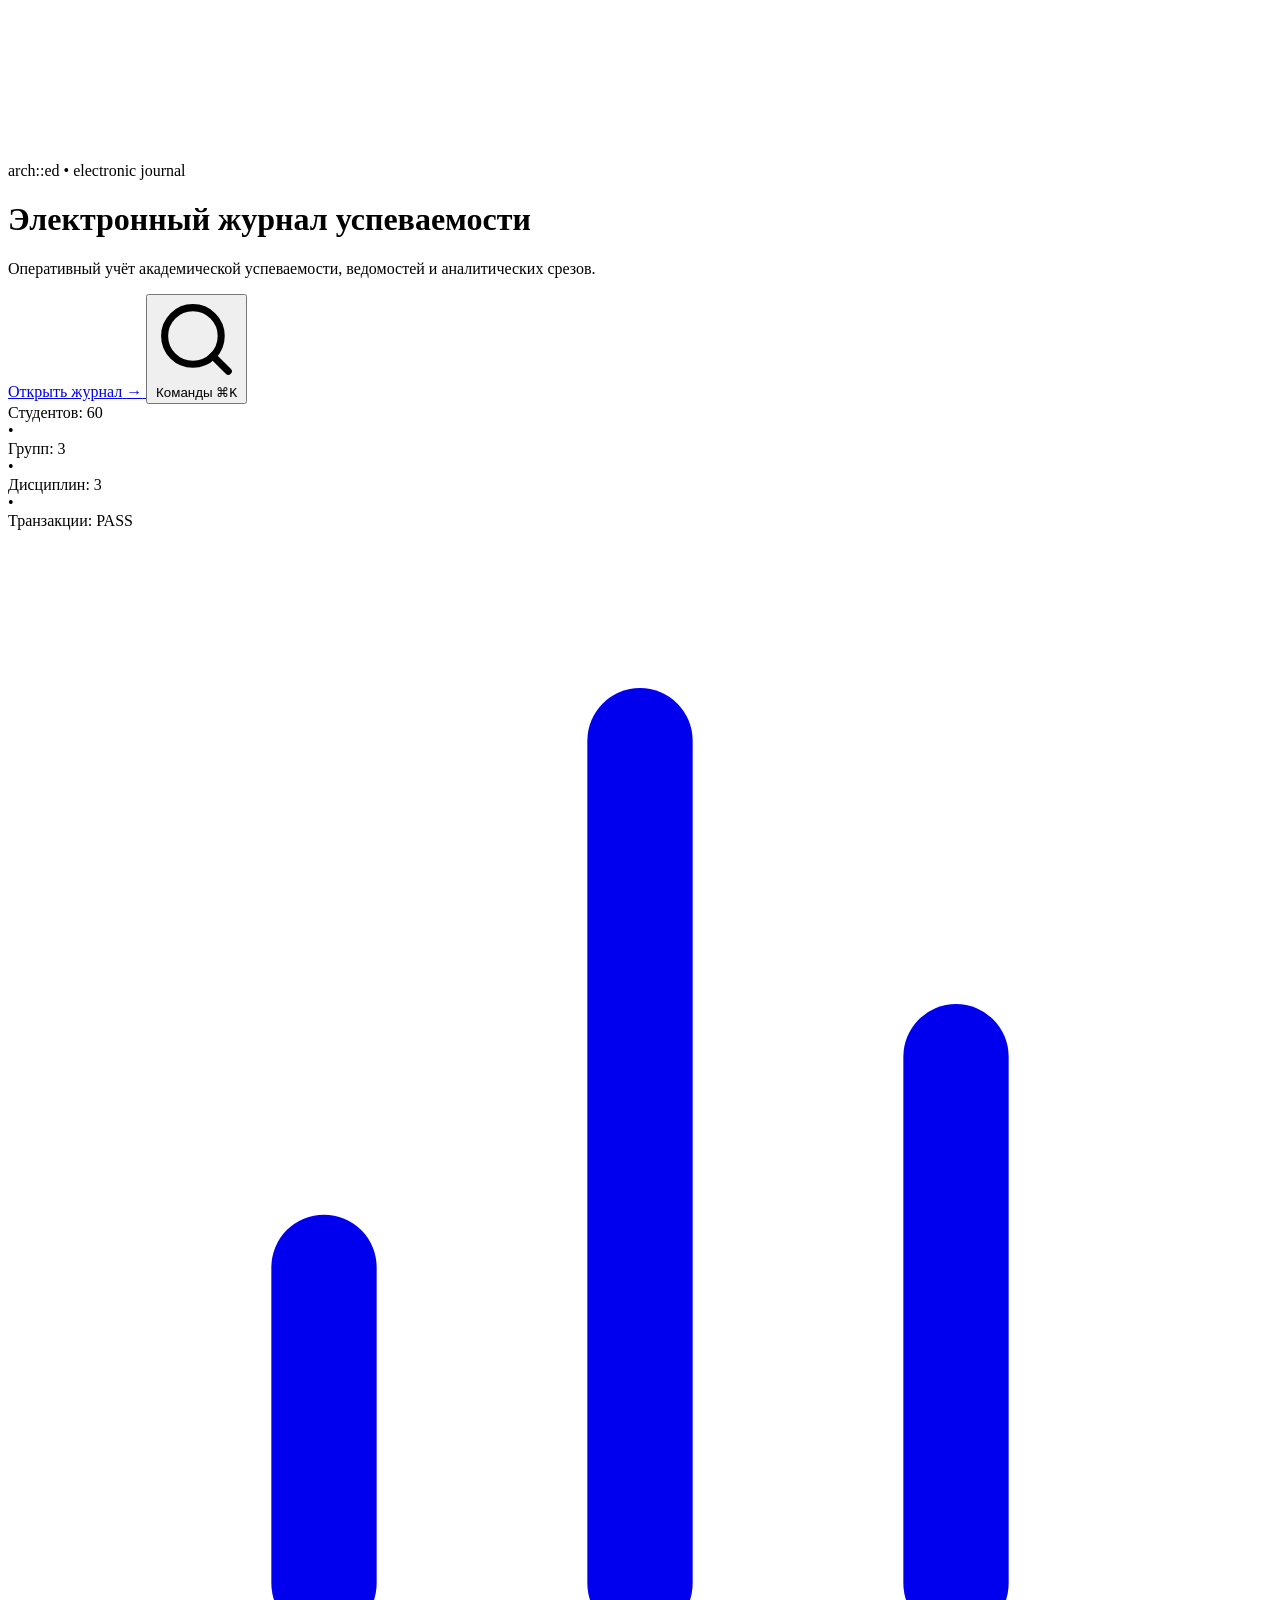
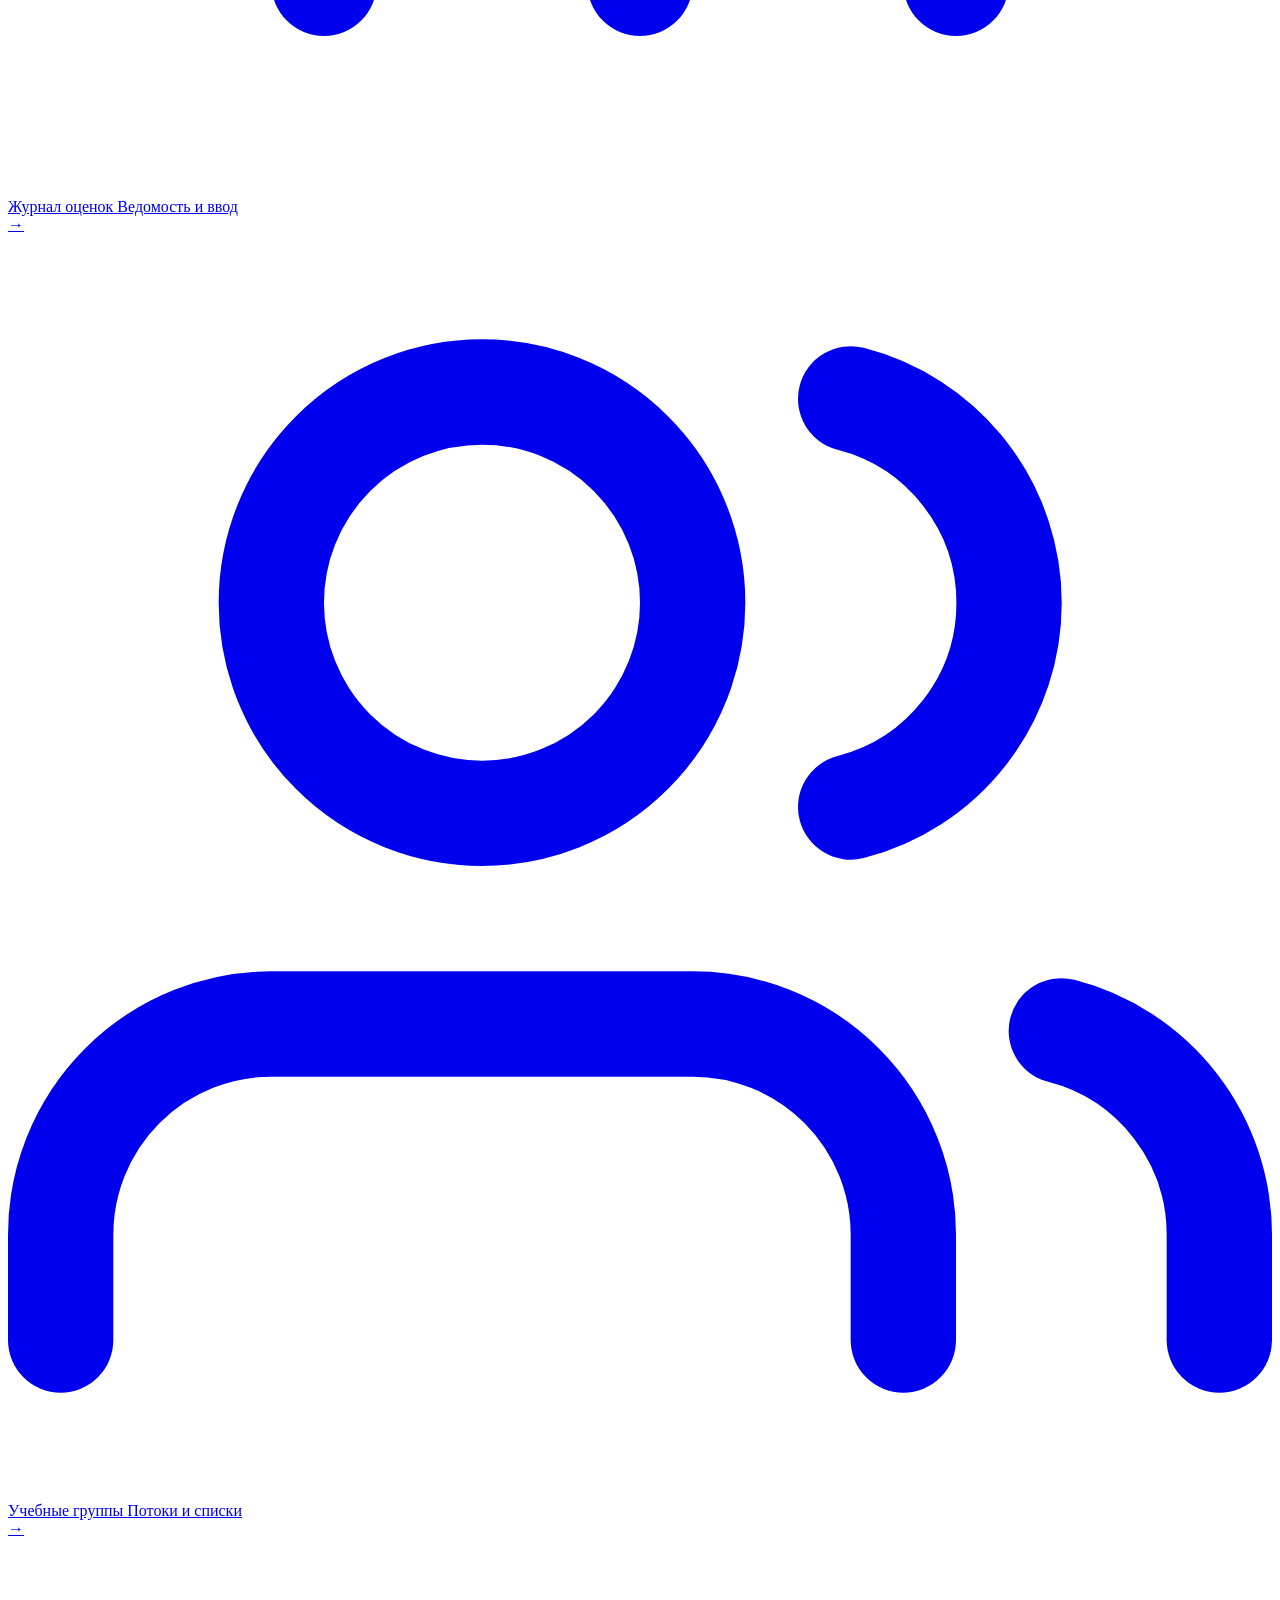
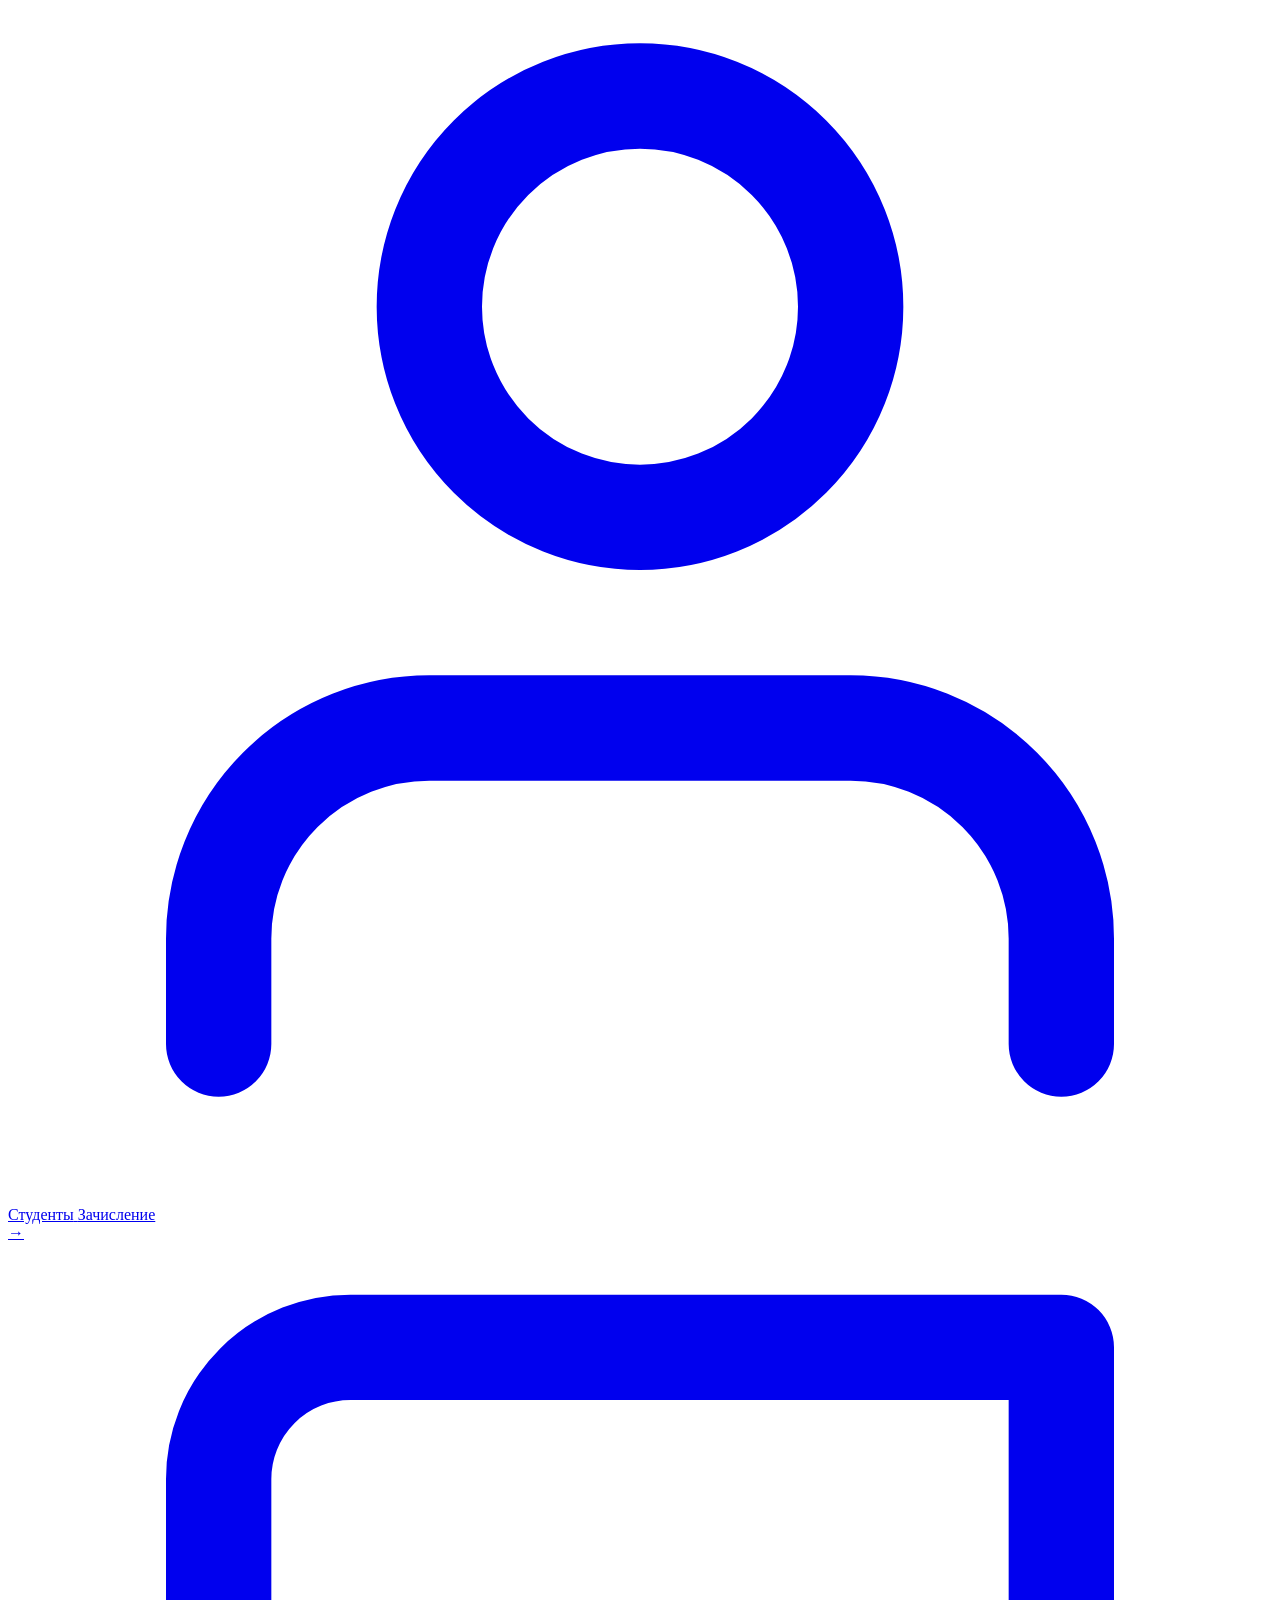
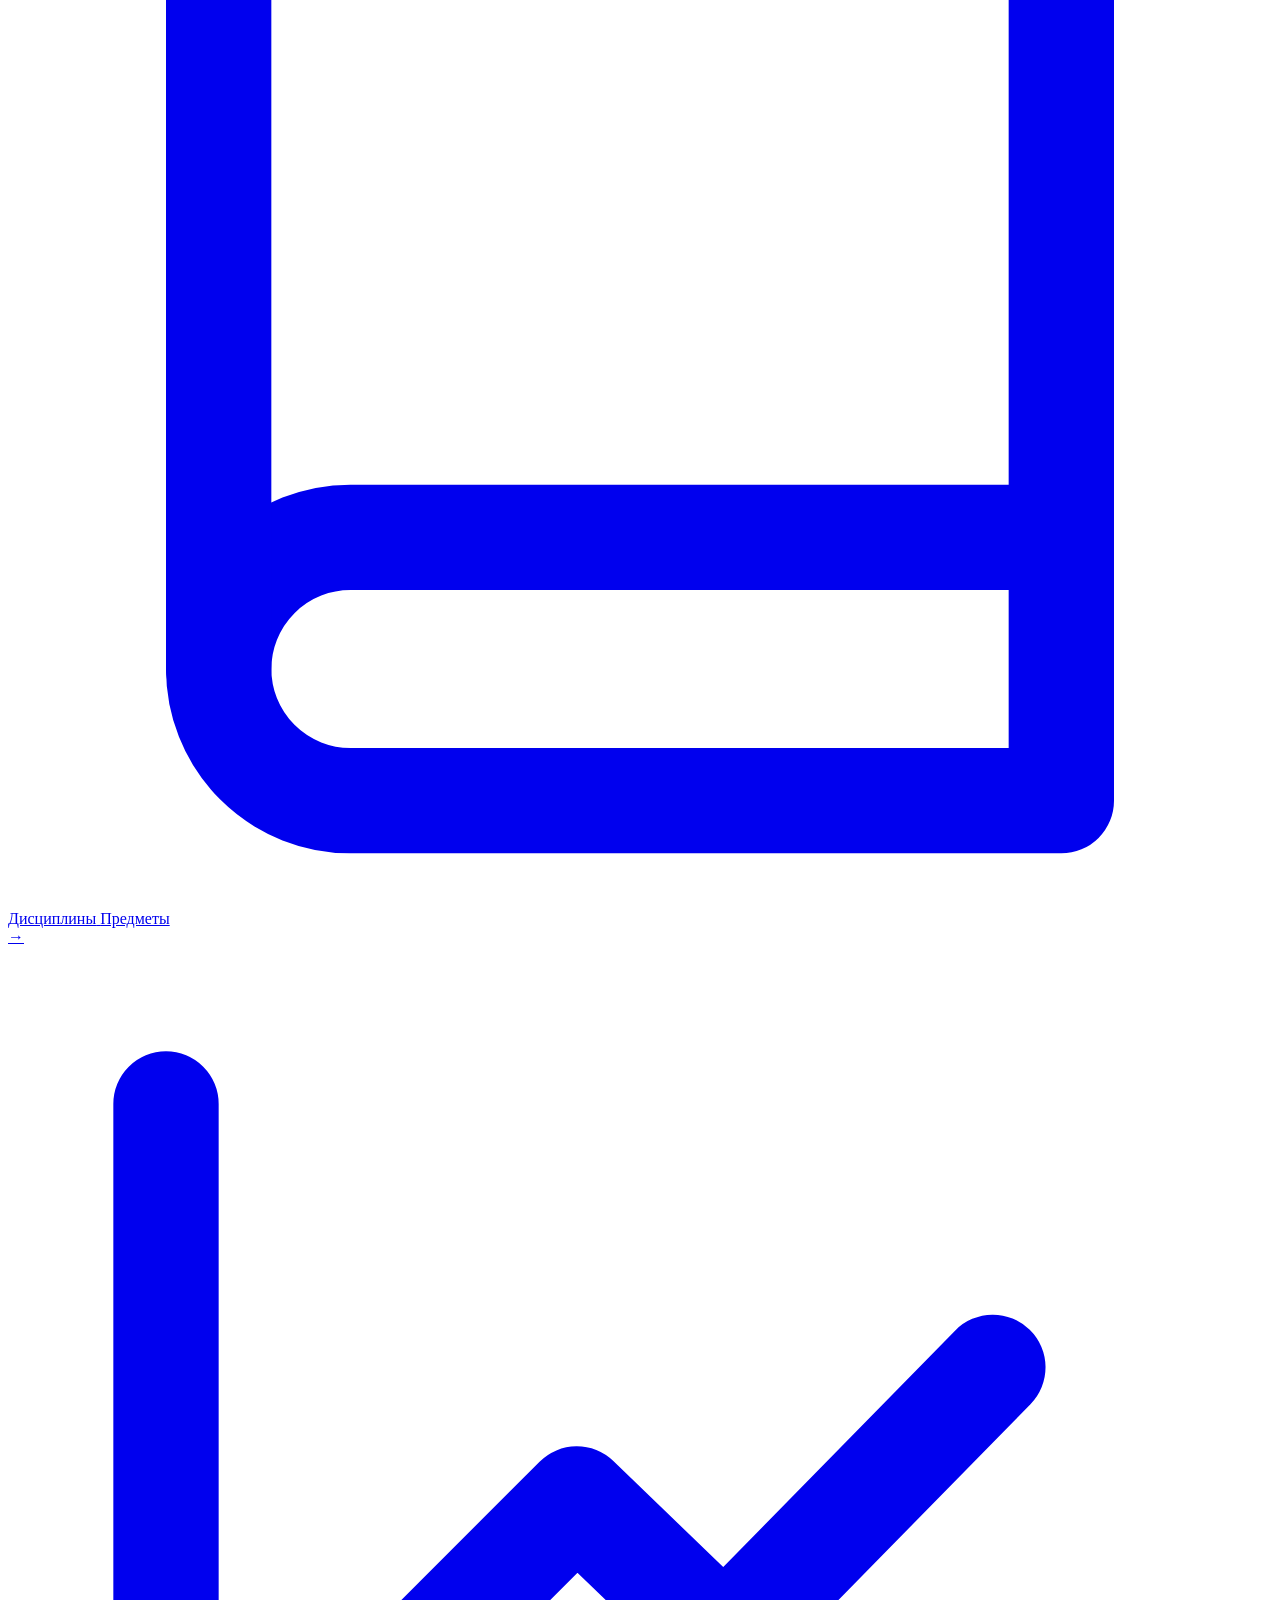
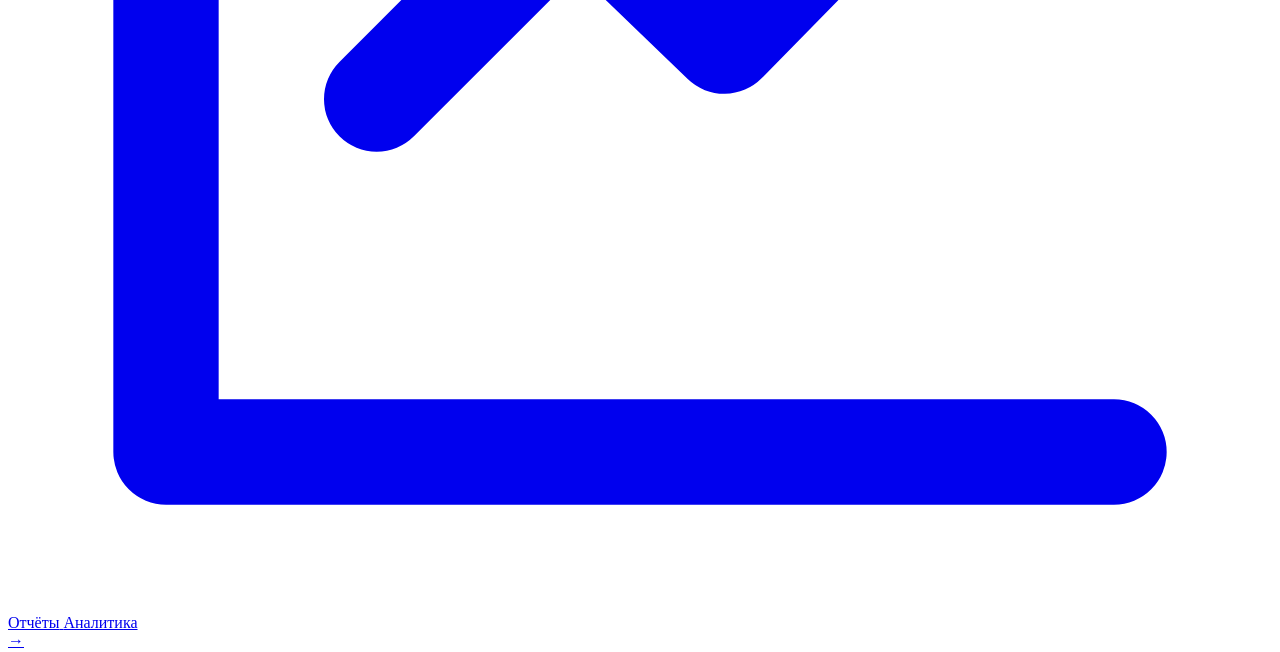
==== commit 797b2313: "feat(ui): elegant balanced homepage, inline quick grade popover & fix focus retention in journal" ====
--- a/src/main/resources/templates/index.html
+++ b/src/main/resources/templates/index.html
@@ -12,7 +12,7 @@
     })();
   </script>
   <title>Электронный журнал — journal.edu.local</title>
-  <link rel="stylesheet" href="/css/styles.css?v=4.1">
+  <link rel="stylesheet" href="/css/styles.css?v=4.2">
 </head>
 <body class="home-page-body">
   <!-- Интерактивное физическое поле Антигравитации -->
@@ -21,119 +21,120 @@
   <header th:replace="~{partials/header :: header}"></header>
 
   <main id="main-content" class="container home-container" aria-busy="false">
-    <div class="home-hero">
-      <div class="home-badge">
-        <span class="home-badge-dot"></span>
-        <span>arch::ed • journal</span>
+    <div class="home-wrapper">
+      <div class="home-hero">
+        <div class="home-badge">
+          <span class="home-badge-dot"></span>
+          <span>arch::ed • electronic journal</span>
+        </div>
+
+        <h1 class="home-title">
+          Электронный журнал <span class="home-gradient-text">успеваемости</span>
+        </h1>
+
+        <p class="home-subtitle">
+          Оперативный учёт академической успеваемости, ведомостей и аналитических срезов.
+        </p>
+
+        <!-- Быстрые действия -->
+        <div class="home-actions-row">
+          <a href="/journal" class="button-primary home-main-btn">
+            <span>Открыть журнал</span>
+            <span class="home-btn-arrow">→</span>
+          </a>
+          <button id="home-open-palette" class="button-secondary home-action-btn" type="button" title="Открыть поиск и команды (Ctrl+K)">
+            <svg class="btn-icon" viewBox="0 0 24 24" fill="none" stroke="currentColor" stroke-width="2" stroke-linecap="round" stroke-linejoin="round" aria-hidden="true"><circle cx="11" cy="11" r="8"></circle><line x1="21" y1="21" x2="16.65" y2="16.65"></line></svg>
+            <span>Команды</span>
+            <kbd>⌘K</kbd>
+          </button>
+        </div>
+
+        <!-- Строка системного статуса -->
+        <div class="home-metrics-bar">
+          <div class="metric-item">
+            <span class="metric-label">Студентов:</span>
+            <span class="metric-val" id="stat-students">60</span>
+          </div>
+          <span class="metric-dot">•</span>
+          <div class="metric-item">
+            <span class="metric-label">Групп:</span>
+            <span class="metric-val" id="stat-groups">3</span>
+          </div>
+          <span class="metric-dot">•</span>
+          <div class="metric-item">
+            <span class="metric-label">Дисциплин:</span>
+            <span class="metric-val" id="stat-subjects">3</span>
+          </div>
+          <span class="metric-dot">•</span>
+          <div class="metric-item">
+            <span class="metric-label">Транзакции:</span>
+            <span class="metric-val val-green">PASS</span>
+          </div>
+        </div>
       </div>
 
-      <h1 class="home-title">
-        Электронный <span class="home-gradient-text">журнал</span>
-      </h1>
+      <!-- Навигационный хаб с достаточной шириной (без обрезки названий) -->
+      <div class="home-nav-hub">
+        <a href="/journal" class="home-nav-item">
+          <div class="home-nav-icon icon-purple">
+            <svg viewBox="0 0 24 24" fill="none" stroke="currentColor" stroke-width="2" stroke-linecap="round" stroke-linejoin="round" aria-hidden="true"><line x1="18" y1="20" x2="18" y2="10"></line><line x1="12" y1="20" x2="12" y2="4"></line><line x1="6" y1="20" x2="6" y2="14"></line></svg>
+          </div>
+          <div class="home-nav-text">
+            <span class="home-nav-title">Журнал оценок</span>
+            <span class="home-nav-sub">Ведомость и ввод</span>
+          </div>
+          <span class="home-nav-arrow">→</span>
+        </a>
 
-      <p class="home-subtitle">
-        Быстрый академический учёт успеваемости, ведомостей и задолженностей.
-      </p>
+        <a href="/groups" class="home-nav-item">
+          <div class="home-nav-icon icon-pink">
+            <svg viewBox="0 0 24 24" fill="none" stroke="currentColor" stroke-width="2" stroke-linecap="round" stroke-linejoin="round" aria-hidden="true"><path d="M17 21v-2a4 4 0 0 0-4-4H5a4 4 0 0 0-4 4v2"></path><circle cx="9" cy="7" r="4"></circle><path d="M23 21v-2a4 4 0 0 0-3-3.87"></path><path d="M16 3.13a4 4 0 0 1 0 7.75"></path></svg>
+          </div>
+          <div class="home-nav-text">
+            <span class="home-nav-title">Учебные группы</span>
+            <span class="home-nav-sub">Потоки и списки</span>
+          </div>
+          <span class="home-nav-arrow">→</span>
+        </a>
 
-      <!-- Компактные действия -->
-      <div class="home-actions-row">
-        <a href="/journal" class="button-primary home-main-btn">
-          <svg class="btn-icon" viewBox="0 0 24 24" fill="none" stroke="currentColor" stroke-width="2.2" stroke-linecap="round" stroke-linejoin="round" aria-hidden="true"><line x1="18" y1="20" x2="18" y2="10"></line><line x1="12" y1="20" x2="12" y2="4"></line><line x1="6" y1="20" x2="6" y2="14"></line></svg>
-          <span>Перейти к журналу</span>
-          <span class="home-btn-arrow">→</span>
+        <a href="/students" class="home-nav-item">
+          <div class="home-nav-icon icon-cyan">
+            <svg viewBox="0 0 24 24" fill="none" stroke="currentColor" stroke-width="2" stroke-linecap="round" stroke-linejoin="round" aria-hidden="true"><path d="M20 21v-2a4 4 0 0 0-4-4H8a4 4 0 0 0-4 4v2"></path><circle cx="12" cy="7" r="4"></circle></svg>
+          </div>
+          <div class="home-nav-text">
+            <span class="home-nav-title">Студенты</span>
+            <span class="home-nav-sub">Зачисление</span>
+          </div>
+          <span class="home-nav-arrow">→</span>
         </a>
-        <button id="home-open-palette" class="button-secondary home-action-btn" type="button" title="Открыть поиск и команды (Ctrl+K)">
-          <svg class="btn-icon" viewBox="0 0 24 24" fill="none" stroke="currentColor" stroke-width="2" stroke-linecap="round" stroke-linejoin="round" aria-hidden="true"><circle cx="11" cy="11" r="8"></circle><line x1="21" y1="21" x2="16.65" y2="16.65"></line></svg>
-          <span>Команды</span>
-          <kbd>⌘K</kbd>
-        </button>
+
+        <a href="/subjects" class="home-nav-item">
+          <div class="home-nav-icon icon-amber">
+            <svg viewBox="0 0 24 24" fill="none" stroke="currentColor" stroke-width="2" stroke-linecap="round" stroke-linejoin="round" aria-hidden="true"><path d="M4 19.5A2.5 2.5 0 0 1 6.5 17H20"></path><path d="M6.5 2H20v20H6.5A2.5 2.5 0 0 1 4 19.5v-15A2.5 2.5 0 0 1 6.5 2z"></path></svg>
+          </div>
+          <div class="home-nav-text">
+            <span class="home-nav-title">Дисциплины</span>
+            <span class="home-nav-sub">Предметы</span>
+          </div>
+          <span class="home-nav-arrow">→</span>
+        </a>
+
+        <a href="/reports" class="home-nav-item">
+          <div class="home-nav-icon icon-green">
+            <svg viewBox="0 0 24 24" fill="none" stroke="currentColor" stroke-width="2" stroke-linecap="round" stroke-linejoin="round" aria-hidden="true"><path d="M3 3v18h18"></path><path d="M18.7 8l-5.1 5.2-2.8-2.7L7 14.3"></path></svg>
+          </div>
+          <div class="home-nav-text">
+            <span class="home-nav-title">Отчёты</span>
+            <span class="home-nav-sub">Аналитика</span>
+          </div>
+          <span class="home-nav-arrow">→</span>
+        </a>
       </div>
-
-      <!-- Лаконичная строка системных метрик -->
-      <div class="home-metrics-bar">
-        <div class="metric-item">
-          <span class="metric-label">Студентов</span>
-          <span class="metric-val" id="stat-students">—</span>
-        </div>
-        <span class="metric-dot">•</span>
-        <div class="metric-item">
-          <span class="metric-label">Групп</span>
-          <span class="metric-val" id="stat-groups">—</span>
-        </div>
-        <span class="metric-dot">•</span>
-        <div class="metric-item">
-          <span class="metric-label">Дисциплин</span>
-          <span class="metric-val" id="stat-subjects">—</span>
-        </div>
-        <span class="metric-dot">•</span>
-        <div class="metric-item">
-          <span class="metric-label">Транзакции</span>
-          <span class="metric-val val-green">PASS</span>
-        </div>
-      </div>
-    </div>
-
-    <!-- Минималистичный навигационный хаб (без лишнего шума) -->
-    <div class="home-nav-hub">
-      <a href="/journal" class="home-nav-item">
-        <div class="home-nav-icon icon-purple">
-          <svg viewBox="0 0 24 24" fill="none" stroke="currentColor" stroke-width="2" stroke-linecap="round" stroke-linejoin="round" aria-hidden="true"><line x1="18" y1="20" x2="18" y2="10"></line><line x1="12" y1="20" x2="12" y2="4"></line><line x1="6" y1="20" x2="6" y2="14"></line></svg>
-        </div>
-        <div class="home-nav-text">
-          <span class="home-nav-title">Журнал оценок</span>
-          <span class="home-nav-sub">Ведомости и ввод</span>
-        </div>
-        <span class="home-nav-arrow">→</span>
-      </a>
-
-      <a href="/groups" class="home-nav-item">
-        <div class="home-nav-icon icon-pink">
-          <svg viewBox="0 0 24 24" fill="none" stroke="currentColor" stroke-width="2" stroke-linecap="round" stroke-linejoin="round" aria-hidden="true"><path d="M17 21v-2a4 4 0 0 0-4-4H5a4 4 0 0 0-4 4v2"></path><circle cx="9" cy="7" r="4"></circle><path d="M23 21v-2a4 4 0 0 0-3-3.87"></path><path d="M16 3.13a4 4 0 0 1 0 7.75"></path></svg>
-        </div>
-        <div class="home-nav-text">
-          <span class="home-nav-title">Учебные группы</span>
-          <span class="home-nav-sub">Потоки и списки</span>
-        </div>
-        <span class="home-nav-arrow">→</span>
-      </a>
-
-      <a href="/students" class="home-nav-item">
-        <div class="home-nav-icon icon-cyan">
-          <svg viewBox="0 0 24 24" fill="none" stroke="currentColor" stroke-width="2" stroke-linecap="round" stroke-linejoin="round" aria-hidden="true"><path d="M20 21v-2a4 4 0 0 0-4-4H8a4 4 0 0 0-4 4v2"></path><circle cx="12" cy="7" r="4"></circle></svg>
-        </div>
-        <div class="home-nav-text">
-          <span class="home-nav-title">Студенты</span>
-          <span class="home-nav-sub">Зачисление</span>
-        </div>
-        <span class="home-nav-arrow">→</span>
-      </a>
-
-      <a href="/subjects" class="home-nav-item">
-        <div class="home-nav-icon icon-amber">
-          <svg viewBox="0 0 24 24" fill="none" stroke="currentColor" stroke-width="2" stroke-linecap="round" stroke-linejoin="round" aria-hidden="true"><path d="M4 19.5A2.5 2.5 0 0 1 6.5 17H20"></path><path d="M6.5 2H20v20H6.5A2.5 2.5 0 0 1 4 19.5v-15A2.5 2.5 0 0 1 6.5 2z"></path></svg>
-        </div>
-        <div class="home-nav-text">
-          <span class="home-nav-title">Дисциплины</span>
-          <span class="home-nav-sub">Предметы</span>
-        </div>
-        <span class="home-nav-arrow">→</span>
-      </a>
-
-      <a href="/reports" class="home-nav-item">
-        <div class="home-nav-icon icon-green">
-          <svg viewBox="0 0 24 24" fill="none" stroke="currentColor" stroke-width="2" stroke-linecap="round" stroke-linejoin="round" aria-hidden="true"><path d="M3 3v18h18"></path><path d="M18.7 8l-5.1 5.2-2.8-2.7L7 14.3"></path></svg>
-        </div>
-        <div class="home-nav-text">
-          <span class="home-nav-title">Отчёты</span>
-          <span class="home-nav-sub">Аналитика</span>
-        </div>
-        <span class="home-nav-arrow">→</span>
-      </a>
     </div>
   </main>
 
   <footer th:replace="~{partials/footer :: footer}"></footer>
 
-  <script type="module" src="/js/antigravity.js?v=4.1"></script>
+  <script type="module" src="/js/antigravity.js?v=4.2"></script>
 </body>
 </html>
